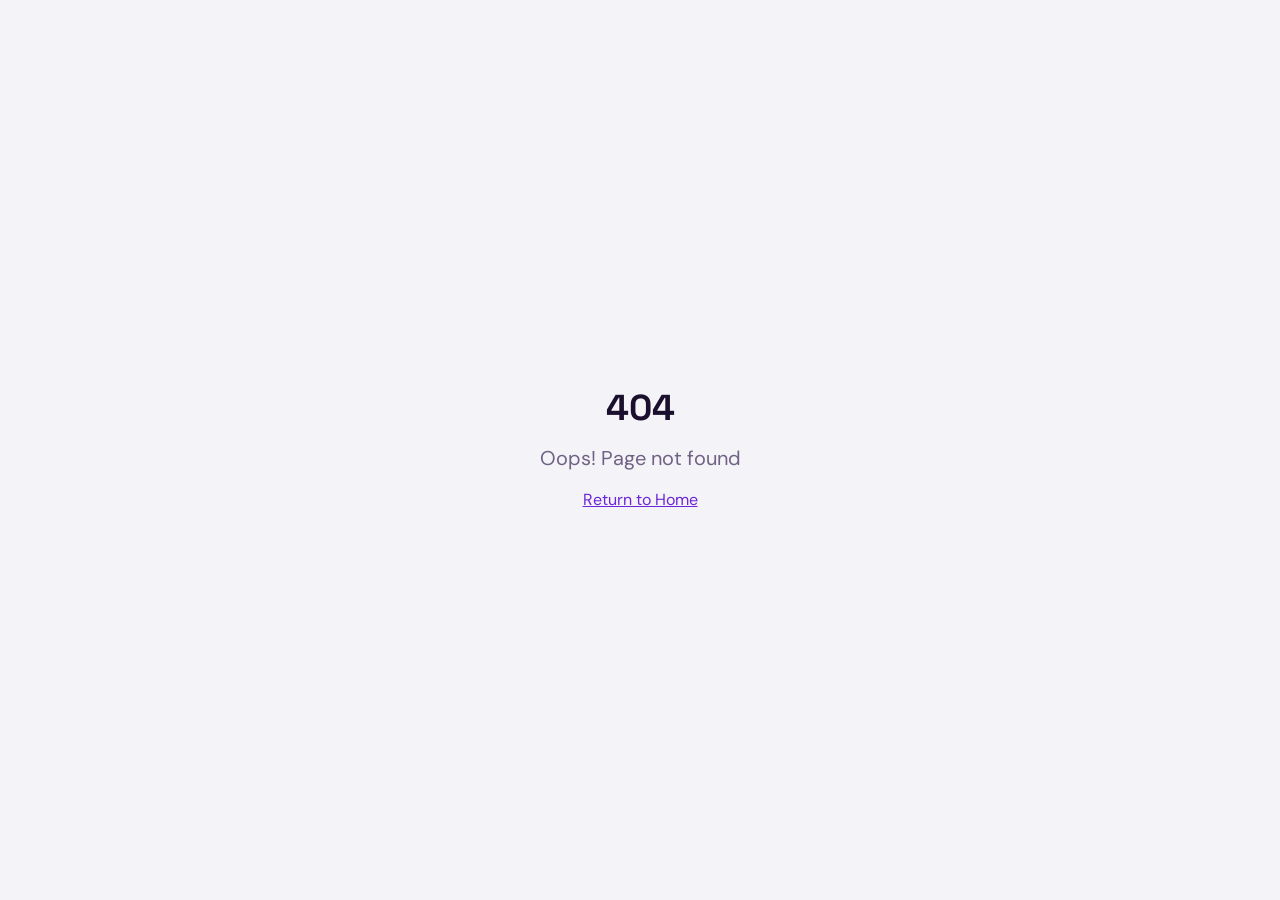
==== index.html @ be4b25a1 "Update index.html" ====
<!doctype html>
<html lang="en">
  <head>
    <meta charset="UTF-8" />
    <meta name="viewport" content="width=device-width, initial-scale=1.0" />
    <!-- TODO: Set the document title to the name of your application -->
    <title>CampusSell — Campus Marketplace for Students</title>
    <meta name="description" content="Buy, sell, rent, and offer services within your campus community. The trusted marketplace for university students." />
    <meta name="author" content="CampusSell" />

    <meta property="og:title" content="CampusSell — Campus Marketplace for Students" />
    <meta property="og:description" content="Buy, sell, rent, and offer services within your campus community." />
    <meta property="og:type" content="website" />
    <meta property="og:image" content="https://lovable.dev/opengraph-image-p98pqg.png" />

    <meta name="twitter:card" content="summary_large_image" />
    <meta name="twitter:site" content="@Lovable" />
    <meta name="twitter:image" content="https://lovable.dev/opengraph-image-p98pqg.png" />
    <script type="module" crossorigin src="/assets/index-CjigjXp4.js"></script>
    <link rel="stylesheet" crossorigin href="/assets/index-DNsF0HAg.css">
  </head>

  <body>
    <div id="root"></div>
  </body>
</html>
---- assets/index-DNsF0HAg.css ----
@import"https://fonts.googleapis.com/css2?family=Space+Grotesk:wght@400;500;600;700&family=DM+Sans:ital,wght@0,400;0,500;0,600;0,700;1,400&display=swap";*,:before,:after{--tw-border-spacing-x: 0;--tw-border-spacing-y: 0;--tw-translate-x: 0;--tw-translate-y: 0;--tw-rotate: 0;--tw-skew-x: 0;--tw-skew-y: 0;--tw-scale-x: 1;--tw-scale-y: 1;--tw-pan-x: ;--tw-pan-y: ;--tw-pinch-zoom: ;--tw-scroll-snap-strictness: proximity;--tw-gradient-from-position: ;--tw-gradient-via-position: ;--tw-gradient-to-position: ;--tw-ordinal: ;--tw-slashed-zero: ;--tw-numeric-figure: ;--tw-numeric-spacing: ;--tw-numeric-fraction: ;--tw-ring-inset: ;--tw-ring-offset-width: 0px;--tw-ring-offset-color: #fff;--tw-ring-color: rgb(59 130 246 / .5);--tw-ring-offset-shadow: 0 0 #0000;--tw-ring-shadow: 0 0 #0000;--tw-shadow: 0 0 #0000;--tw-shadow-colored: 0 0 #0000;--tw-blur: ;--tw-brightness: ;--tw-contrast: ;--tw-grayscale: ;--tw-hue-rotate: ;--tw-invert: ;--tw-saturate: ;--tw-sepia: ;--tw-drop-shadow: ;--tw-backdrop-blur: ;--tw-backdrop-brightness: ;--tw-backdrop-contrast: ;--tw-backdrop-grayscale: ;--tw-backdrop-hue-rotate: ;--tw-backdrop-invert: ;--tw-backdrop-opacity: ;--tw-backdrop-saturate: ;--tw-backdrop-sepia: ;--tw-contain-size: ;--tw-contain-layout: ;--tw-contain-paint: ;--tw-contain-style: }::backdrop{--tw-border-spacing-x: 0;--tw-border-spacing-y: 0;--tw-translate-x: 0;--tw-translate-y: 0;--tw-rotate: 0;--tw-skew-x: 0;--tw-skew-y: 0;--tw-scale-x: 1;--tw-scale-y: 1;--tw-pan-x: ;--tw-pan-y: ;--tw-pinch-zoom: ;--tw-scroll-snap-strictness: proximity;--tw-gradient-from-position: ;--tw-gradient-via-position: ;--tw-gradient-to-position: ;--tw-ordinal: ;--tw-slashed-zero: ;--tw-numeric-figure: ;--tw-numeric-spacing: ;--tw-numeric-fraction: ;--tw-ring-inset: ;--tw-ring-offset-width: 0px;--tw-ring-offset-color: #fff;--tw-ring-color: rgb(59 130 246 / .5);--tw-ring-offset-shadow: 0 0 #0000;--tw-ring-shadow: 0 0 #0000;--tw-shadow: 0 0 #0000;--tw-shadow-colored: 0 0 #0000;--tw-blur: ;--tw-brightness: ;--tw-contrast: ;--tw-grayscale: ;--tw-hue-rotate: ;--tw-invert: ;--tw-saturate: ;--tw-sepia: ;--tw-drop-shadow: ;--tw-backdrop-blur: ;--tw-backdrop-brightness: ;--tw-backdrop-contrast: ;--tw-backdrop-grayscale: ;--tw-backdrop-hue-rotate: ;--tw-backdrop-invert: ;--tw-backdrop-opacity: ;--tw-backdrop-saturate: ;--tw-backdrop-sepia: ;--tw-contain-size: ;--tw-contain-layout: ;--tw-contain-paint: ;--tw-contain-style: }*,:before,:after{box-sizing:border-box;border-width:0;border-style:solid;border-color:#e5e7eb}:before,:after{--tw-content: ""}html,:host{line-height:1.5;-webkit-text-size-adjust:100%;-moz-tab-size:4;-o-tab-size:4;tab-size:4;font-family:ui-sans-serif,system-ui,sans-serif,"Apple Color Emoji","Segoe UI Emoji",Segoe UI Symbol,"Noto Color Emoji";font-feature-settings:normal;font-variation-settings:normal;-webkit-tap-highlight-color:transparent}body{margin:0;line-height:inherit}hr{height:0;color:inherit;border-top-width:1px}abbr:where([title]){-webkit-text-decoration:underline dotted;text-decoration:underline dotted}h1,h2,h3,h4,h5,h6{font-size:inherit;font-weight:inherit}a{color:inherit;text-decoration:inherit}b,strong{font-weight:bolder}code,kbd,samp,pre{font-family:ui-monospace,SFMono-Regular,Menlo,Monaco,Consolas,Liberation Mono,Courier New,monospace;font-feature-settings:normal;font-variation-settings:normal;font-size:1em}small{font-size:80%}sub,sup{font-size:75%;line-height:0;position:relative;vertical-align:baseline}sub{bottom:-.25em}sup{top:-.5em}table{text-indent:0;border-color:inherit;border-collapse:collapse}button,input,optgroup,select,textarea{font-family:inherit;font-feature-settings:inherit;font-variation-settings:inherit;font-size:100%;font-weight:inherit;line-height:inherit;letter-spacing:inherit;color:inherit;margin:0;padding:0}button,select{text-transform:none}button,input:where([type=button]),input:where([type=reset]),input:where([type=submit]){-webkit-appearance:button;background-color:transparent;background-image:none}:-moz-focusring{outline:auto}:-moz-ui-invalid{box-shadow:none}progress{vertical-align:baseline}::-webkit-inner-spin-button,::-webkit-outer-spin-button{height:auto}[type=search]{-webkit-appearance:textfield;outline-offset:-2px}::-webkit-search-decoration{-webkit-appearance:none}::-webkit-file-upload-button{-webkit-appearance:button;font:inherit}summary{display:list-item}blockquote,dl,dd,h1,h2,h3,h4,h5,h6,hr,figure,p,pre{margin:0}fieldset{margin:0;padding:0}legend{padding:0}ol,ul,menu{list-style:none;margin:0;padding:0}dialog{padding:0}textarea{resize:vertical}input::-moz-placeholder,textarea::-moz-placeholder{opacity:1;color:#9ca3af}input::placeholder,textarea::placeholder{opacity:1;color:#9ca3af}button,[role=button]{cursor:pointer}:disabled{cursor:default}img,svg,video,canvas,audio,iframe,embed,object{display:block;vertical-align:middle}img,video{max-width:100%;height:auto}[hidden]:where(:not([hidden=until-found])){display:none}:root{--background: 0 0% 100%;--foreground: 263 50% 12%;--card: 270 30% 98%;--card-foreground: 263 50% 12%;--popover: 0 0% 100%;--popover-foreground: 263 50% 12%;--primary: 263 70% 50%;--primary-foreground: 0 0% 100%;--secondary: 263 40% 95%;--secondary-foreground: 263 70% 30%;--muted: 263 20% 96%;--muted-foreground: 263 15% 45%;--accent: 263 60% 92%;--accent-foreground: 263 70% 30%;--destructive: 0 84.2% 60.2%;--destructive-foreground: 0 0% 100%;--border: 263 20% 90%;--input: 263 20% 90%;--ring: 263 70% 50%;--radius: .75rem;--purple-glow: 263 80% 60%;--purple-deep: 263 80% 35%;--purple-light: 263 60% 97%;--sidebar-background: 0 0% 98%;--sidebar-foreground: 240 5.3% 26.1%;--sidebar-primary: 263 70% 50%;--sidebar-primary-foreground: 0 0% 98%;--sidebar-accent: 263 40% 95%;--sidebar-accent-foreground: 263 70% 30%;--sidebar-border: 263 20% 90%;--sidebar-ring: 263 70% 50%}.dark{--background: 263 50% 6%;--foreground: 0 0% 95%;--card: 263 40% 10%;--card-foreground: 0 0% 95%;--popover: 263 40% 10%;--popover-foreground: 0 0% 95%;--primary: 263 70% 60%;--primary-foreground: 0 0% 100%;--secondary: 263 30% 15%;--secondary-foreground: 263 30% 80%;--muted: 263 20% 15%;--muted-foreground: 263 15% 60%;--accent: 263 30% 20%;--accent-foreground: 263 30% 80%;--destructive: 0 62.8% 30.6%;--destructive-foreground: 0 0% 95%;--border: 263 20% 18%;--input: 263 20% 18%;--ring: 263 70% 60%;--sidebar-background: 263 50% 8%;--sidebar-foreground: 0 0% 90%;--sidebar-primary: 263 70% 60%;--sidebar-primary-foreground: 0 0% 100%;--sidebar-accent: 263 30% 15%;--sidebar-accent-foreground: 263 30% 80%;--sidebar-border: 263 20% 18%;--sidebar-ring: 263 70% 60%}*{border-color:hsl(var(--border))}body{background-color:hsl(var(--background));font-family:DM Sans,system-ui,sans-serif;color:hsl(var(--foreground));-webkit-font-smoothing:antialiased;-moz-osx-font-smoothing:grayscale}h1,h2,h3,h4,h5,h6{font-family:Space Grotesk,system-ui,sans-serif}.container{width:100%;margin-right:auto;margin-left:auto;padding-right:2rem;padding-left:2rem}@media (min-width: 1400px){.container{max-width:1400px}}.sr-only{position:absolute;width:1px;height:1px;padding:0;margin:-1px;overflow:hidden;clip:rect(0,0,0,0);white-space:nowrap;border-width:0}.pointer-events-none{pointer-events:none}.pointer-events-auto{pointer-events:auto}.visible{visibility:visible}.invisible{visibility:hidden}.fixed{position:fixed}.absolute{position:absolute}.relative{position:relative}.inset-0{top:0;right:0;bottom:0;left:0}.inset-x-0{left:0;right:0}.inset-y-0{top:0;bottom:0}.-bottom-12{bottom:-3rem}.-left-12{left:-3rem}.-right-12{right:-3rem}.-top-12{top:-3rem}.bottom-0{bottom:0}.left-0{left:0}.left-1{left:.25rem}.left-1\/2{left:50%}.left-2{left:.5rem}.left-\[50\%\]{left:50%}.right-0{right:0}.right-1{right:.25rem}.right-2{right:.5rem}.right-3{right:.75rem}.right-4{right:1rem}.top-0{top:0}.top-1\.5{top:.375rem}.top-1\/2{top:50%}.top-2{top:.5rem}.top-3\.5{top:.875rem}.top-4{top:1rem}.top-\[1px\]{top:1px}.top-\[50\%\]{top:50%}.top-\[60\%\]{top:60%}.top-full{top:100%}.z-10{z-index:10}.z-20{z-index:20}.z-50{z-index:50}.z-\[100\]{z-index:100}.z-\[1\]{z-index:1}.col-span-2{grid-column:span 2 / span 2}.-mx-1{margin-left:-.25rem;margin-right:-.25rem}.mx-2{margin-left:.5rem;margin-right:.5rem}.mx-3\.5{margin-left:.875rem;margin-right:.875rem}.mx-auto{margin-left:auto;margin-right:auto}.my-0\.5{margin-top:.125rem;margin-bottom:.125rem}.my-1{margin-top:.25rem;margin-bottom:.25rem}.-ml-4{margin-left:-1rem}.-mt-4{margin-top:-1rem}.mb-1{margin-bottom:.25rem}.mb-12{margin-bottom:3rem}.mb-14{margin-bottom:3.5rem}.mb-2{margin-bottom:.5rem}.mb-4{margin-bottom:1rem}.mb-5{margin-bottom:1.25rem}.mb-6{margin-bottom:1.5rem}.mb-8{margin-bottom:2rem}.ml-1{margin-left:.25rem}.ml-2{margin-left:.5rem}.ml-auto{margin-left:auto}.mr-2{margin-right:.5rem}.mt-1\.5{margin-top:.375rem}.mt-10{margin-top:2.5rem}.mt-2{margin-top:.5rem}.mt-24{margin-top:6rem}.mt-4{margin-top:1rem}.mt-auto{margin-top:auto}.block{display:block}.flex{display:flex}.inline-flex{display:inline-flex}.table{display:table}.grid{display:grid}.hidden{display:none}.aspect-square{aspect-ratio:1 / 1}.aspect-video{aspect-ratio:16 / 9}.size-4{width:1rem;height:1rem}.h-1\.5{height:.375rem}.h-10{height:2.5rem}.h-11{height:2.75rem}.h-12{height:3rem}.h-14{height:3.5rem}.h-16{height:4rem}.h-2{height:.5rem}.h-2\.5{height:.625rem}.h-3{height:.75rem}.h-3\.5{height:.875rem}.h-4{height:1rem}.h-5{height:1.25rem}.h-6{height:1.5rem}.h-7{height:1.75rem}.h-8{height:2rem}.h-9{height:2.25rem}.h-\[1px\]{height:1px}.h-\[var\(--radix-navigation-menu-viewport-height\)\]{height:var(--radix-navigation-menu-viewport-height)}.h-\[var\(--radix-select-trigger-height\)\]{height:var(--radix-select-trigger-height)}.h-auto{height:auto}.h-full{height:100%}.h-px{height:1px}.h-svh{height:100svh}.max-h-96{max-height:24rem}.max-h-\[300px\]{max-height:300px}.max-h-screen{max-height:100vh}.min-h-0{min-height:0px}.min-h-\[80px\]{min-height:80px}.min-h-screen{min-height:100vh}.min-h-svh{min-height:100svh}.w-0{width:0px}.w-1{width:.25rem}.w-10{width:2.5rem}.w-11{width:2.75rem}.w-12{width:3rem}.w-14{width:3.5rem}.w-2{width:.5rem}.w-2\.5{width:.625rem}.w-3{width:.75rem}.w-3\.5{width:.875rem}.w-3\/4{width:75%}.w-4{width:1rem}.w-5{width:1.25rem}.w-6{width:1.5rem}.w-64{width:16rem}.w-7{width:1.75rem}.w-72{width:18rem}.w-8{width:2rem}.w-9{width:2.25rem}.w-\[--sidebar-width\]{width:var(--sidebar-width)}.w-\[100px\]{width:100px}.w-\[1px\]{width:1px}.w-auto{width:auto}.w-full{width:100%}.w-max{width:-moz-max-content;width:max-content}.w-px{width:1px}.min-w-0{min-width:0px}.min-w-5{min-width:1.25rem}.min-w-\[12rem\]{min-width:12rem}.min-w-\[8rem\]{min-width:8rem}.min-w-\[var\(--radix-select-trigger-width\)\]{min-width:var(--radix-select-trigger-width)}.max-w-2xl{max-width:42rem}.max-w-3xl{max-width:48rem}.max-w-\[--skeleton-width\]{max-width:var(--skeleton-width)}.max-w-lg{max-width:32rem}.max-w-max{max-width:-moz-max-content;max-width:max-content}.max-w-md{max-width:28rem}.max-w-none{max-width:none}.max-w-xl{max-width:36rem}.flex-1{flex:1 1 0%}.shrink-0{flex-shrink:0}.grow{flex-grow:1}.grow-0{flex-grow:0}.basis-full{flex-basis:100%}.caption-bottom{caption-side:bottom}.border-collapse{border-collapse:collapse}.-translate-x-1\/2{--tw-translate-x: -50%;transform:translate(var(--tw-translate-x),var(--tw-translate-y)) rotate(var(--tw-rotate)) skew(var(--tw-skew-x)) skewY(var(--tw-skew-y)) scaleX(var(--tw-scale-x)) scaleY(var(--tw-scale-y))}.-translate-x-px{--tw-translate-x: -1px;transform:translate(var(--tw-translate-x),var(--tw-translate-y)) rotate(var(--tw-rotate)) skew(var(--tw-skew-x)) skewY(var(--tw-skew-y)) scaleX(var(--tw-scale-x)) scaleY(var(--tw-scale-y))}.-translate-y-1\/2{--tw-translate-y: -50%;transform:translate(var(--tw-translate-x),var(--tw-translate-y)) rotate(var(--tw-rotate)) skew(var(--tw-skew-x)) skewY(var(--tw-skew-y)) scaleX(var(--tw-scale-x)) scaleY(var(--tw-scale-y))}.translate-x-\[-50\%\]{--tw-translate-x: -50%;transform:translate(var(--tw-translate-x),var(--tw-translate-y)) rotate(var(--tw-rotate)) skew(var(--tw-skew-x)) skewY(var(--tw-skew-y)) scaleX(var(--tw-scale-x)) scaleY(var(--tw-scale-y))}.translate-x-px{--tw-translate-x: 1px;transform:translate(var(--tw-translate-x),var(--tw-translate-y)) rotate(var(--tw-rotate)) skew(var(--tw-skew-x)) skewY(var(--tw-skew-y)) scaleX(var(--tw-scale-x)) scaleY(var(--tw-scale-y))}.translate-y-\[-50\%\]{--tw-translate-y: -50%;transform:translate(var(--tw-translate-x),var(--tw-translate-y)) rotate(var(--tw-rotate)) skew(var(--tw-skew-x)) skewY(var(--tw-skew-y)) scaleX(var(--tw-scale-x)) scaleY(var(--tw-scale-y))}.rotate-180{--tw-rotate: 180deg;transform:translate(var(--tw-translate-x),var(--tw-translate-y)) rotate(var(--tw-rotate)) skew(var(--tw-skew-x)) skewY(var(--tw-skew-y)) scaleX(var(--tw-scale-x)) scaleY(var(--tw-scale-y))}.rotate-45{--tw-rotate: 45deg;transform:translate(var(--tw-translate-x),var(--tw-translate-y)) rotate(var(--tw-rotate)) skew(var(--tw-skew-x)) skewY(var(--tw-skew-y)) scaleX(var(--tw-scale-x)) scaleY(var(--tw-scale-y))}.rotate-90{--tw-rotate: 90deg;transform:translate(var(--tw-translate-x),var(--tw-translate-y)) rotate(var(--tw-rotate)) skew(var(--tw-skew-x)) skewY(var(--tw-skew-y)) scaleX(var(--tw-scale-x)) scaleY(var(--tw-scale-y))}.transform{transform:translate(var(--tw-translate-x),var(--tw-translate-y)) rotate(var(--tw-rotate)) skew(var(--tw-skew-x)) skewY(var(--tw-skew-y)) scaleX(var(--tw-scale-x)) scaleY(var(--tw-scale-y))}@keyframes float{0%,to{transform:translateY(0)}50%{transform:translateY(-10px)}}.animate-float{animation:float 3s ease-in-out infinite}@keyframes pulse{50%{opacity:.5}}.animate-pulse{animation:pulse 2s cubic-bezier(.4,0,.6,1) infinite}.cursor-default{cursor:default}.cursor-pointer{cursor:pointer}.touch-none{touch-action:none}.select-none{-webkit-user-select:none;-moz-user-select:none;user-select:none}.list-disc{list-style-type:disc}.list-none{list-style-type:none}.grid-cols-2{grid-template-columns:repeat(2,minmax(0,1fr))}.flex-row{flex-direction:row}.flex-col{flex-direction:column}.flex-col-reverse{flex-direction:column-reverse}.flex-wrap{flex-wrap:wrap}.items-start{align-items:flex-start}.items-end{align-items:flex-end}.items-center{align-items:center}.items-stretch{align-items:stretch}.justify-center{justify-content:center}.justify-between{justify-content:space-between}.gap-1{gap:.25rem}.gap-1\.5{gap:.375rem}.gap-12{gap:3rem}.gap-2{gap:.5rem}.gap-3{gap:.75rem}.gap-4{gap:1rem}.gap-6{gap:1.5rem}.gap-8{gap:2rem}.space-x-1>:not([hidden])~:not([hidden]){--tw-space-x-reverse: 0;margin-right:calc(.25rem * var(--tw-space-x-reverse));margin-left:calc(.25rem * calc(1 - var(--tw-space-x-reverse)))}.space-x-4>:not([hidden])~:not([hidden]){--tw-space-x-reverse: 0;margin-right:calc(1rem * var(--tw-space-x-reverse));margin-left:calc(1rem * calc(1 - var(--tw-space-x-reverse)))}.space-y-1>:not([hidden])~:not([hidden]){--tw-space-y-reverse: 0;margin-top:calc(.25rem * calc(1 - var(--tw-space-y-reverse)));margin-bottom:calc(.25rem * var(--tw-space-y-reverse))}.space-y-1\.5>:not([hidden])~:not([hidden]){--tw-space-y-reverse: 0;margin-top:calc(.375rem * calc(1 - var(--tw-space-y-reverse)));margin-bottom:calc(.375rem * var(--tw-space-y-reverse))}.space-y-2>:not([hidden])~:not([hidden]){--tw-space-y-reverse: 0;margin-top:calc(.5rem * calc(1 - var(--tw-space-y-reverse)));margin-bottom:calc(.5rem * var(--tw-space-y-reverse))}.space-y-2\.5>:not([hidden])~:not([hidden]){--tw-space-y-reverse: 0;margin-top:calc(.625rem * calc(1 - var(--tw-space-y-reverse)));margin-bottom:calc(.625rem * var(--tw-space-y-reverse))}.space-y-3>:not([hidden])~:not([hidden]){--tw-space-y-reverse: 0;margin-top:calc(.75rem * calc(1 - var(--tw-space-y-reverse)));margin-bottom:calc(.75rem * var(--tw-space-y-reverse))}.space-y-4>:not([hidden])~:not([hidden]){--tw-space-y-reverse: 0;margin-top:calc(1rem * calc(1 - var(--tw-space-y-reverse)));margin-bottom:calc(1rem * var(--tw-space-y-reverse))}.space-y-5>:not([hidden])~:not([hidden]){--tw-space-y-reverse: 0;margin-top:calc(1.25rem * calc(1 - var(--tw-space-y-reverse)));margin-bottom:calc(1.25rem * var(--tw-space-y-reverse))}.space-y-6>:not([hidden])~:not([hidden]){--tw-space-y-reverse: 0;margin-top:calc(1.5rem * calc(1 - var(--tw-space-y-reverse)));margin-bottom:calc(1.5rem * var(--tw-space-y-reverse))}.overflow-auto{overflow:auto}.overflow-hidden{overflow:hidden}.overflow-y-auto{overflow-y:auto}.overflow-x-hidden{overflow-x:hidden}.whitespace-nowrap{white-space:nowrap}.break-words{overflow-wrap:break-word}.rounded-2xl{border-radius:1rem}.rounded-3xl{border-radius:1.5rem}.rounded-\[2px\]{border-radius:2px}.rounded-\[inherit\]{border-radius:inherit}.rounded-full{border-radius:9999px}.rounded-lg{border-radius:var(--radius)}.rounded-md{border-radius:calc(var(--radius) - 2px)}.rounded-sm{border-radius:calc(var(--radius) - 4px)}.rounded-xl{border-radius:.75rem}.rounded-t-\[10px\]{border-top-left-radius:10px;border-top-right-radius:10px}.rounded-tl-sm{border-top-left-radius:calc(var(--radius) - 4px)}.border{border-width:1px}.border-2{border-width:2px}.border-\[1\.5px\]{border-width:1.5px}.border-y{border-top-width:1px;border-bottom-width:1px}.border-b{border-bottom-width:1px}.border-l{border-left-width:1px}.border-r{border-right-width:1px}.border-t{border-top-width:1px}.border-dashed{border-style:dashed}.border-\[--color-border\]{border-color:var(--color-border)}.border-border{border-color:hsl(var(--border))}.border-border\/50{border-color:hsl(var(--border) / .5)}.border-destructive{border-color:hsl(var(--destructive))}.border-destructive\/20{border-color:hsl(var(--destructive) / .2)}.border-destructive\/50{border-color:hsl(var(--destructive) / .5)}.border-input{border-color:hsl(var(--input))}.border-primary{border-color:hsl(var(--primary))}.border-primary-foreground\/10{border-color:hsl(var(--primary-foreground) / .1)}.border-sidebar-border{border-color:hsl(var(--sidebar-border))}.border-transparent{border-color:transparent}.border-l-transparent{border-left-color:transparent}.border-t-transparent{border-top-color:transparent}.bg-\[--color-bg\]{background-color:var(--color-bg)}.bg-accent{background-color:hsl(var(--accent))}.bg-background{background-color:hsl(var(--background))}.bg-background\/80{background-color:hsl(var(--background) / .8)}.bg-black\/80{background-color:#000c}.bg-border{background-color:hsl(var(--border))}.bg-card{background-color:hsl(var(--card))}.bg-destructive{background-color:hsl(var(--destructive))}.bg-destructive\/10{background-color:hsl(var(--destructive) / .1)}.bg-destructive\/5{background-color:hsl(var(--destructive) / .05)}.bg-foreground{background-color:hsl(var(--foreground))}.bg-muted{background-color:hsl(var(--muted))}.bg-muted\/50{background-color:hsl(var(--muted) / .5)}.bg-popover{background-color:hsl(var(--popover))}.bg-primary{background-color:hsl(var(--primary))}.bg-primary\/10{background-color:hsl(var(--primary) / .1)}.bg-secondary{background-color:hsl(var(--secondary))}.bg-sidebar{background-color:hsl(var(--sidebar-background))}.bg-sidebar-border{background-color:hsl(var(--sidebar-border))}.bg-transparent{background-color:transparent}.fill-current{fill:currentColor}.p-0{padding:0}.p-1{padding:.25rem}.p-10{padding:2.5rem}.p-2{padding:.5rem}.p-3{padding:.75rem}.p-4{padding:1rem}.p-5{padding:1.25rem}.p-6{padding:1.5rem}.p-8{padding:2rem}.p-\[1px\]{padding:1px}.px-1{padding-left:.25rem;padding-right:.25rem}.px-2{padding-left:.5rem;padding-right:.5rem}.px-2\.5{padding-left:.625rem;padding-right:.625rem}.px-3{padding-left:.75rem;padding-right:.75rem}.px-4{padding-left:1rem;padding-right:1rem}.px-5{padding-left:1.25rem;padding-right:1.25rem}.px-8{padding-left:2rem;padding-right:2rem}.py-0\.5{padding-top:.125rem;padding-bottom:.125rem}.py-1{padding-top:.25rem;padding-bottom:.25rem}.py-1\.5{padding-top:.375rem;padding-bottom:.375rem}.py-12{padding-top:3rem;padding-bottom:3rem}.py-16{padding-top:4rem;padding-bottom:4rem}.py-2{padding-top:.5rem;padding-bottom:.5rem}.py-20{padding-top:5rem;padding-bottom:5rem}.py-3{padding-top:.75rem;padding-bottom:.75rem}.py-4{padding-top:1rem;padding-bottom:1rem}.py-6{padding-top:1.5rem;padding-bottom:1.5rem}.pb-3{padding-bottom:.75rem}.pb-4{padding-bottom:1rem}.pb-5{padding-bottom:1.25rem}.pl-2\.5{padding-left:.625rem}.pl-4{padding-left:1rem}.pl-6{padding-left:1.5rem}.pl-8{padding-left:2rem}.pr-2{padding-right:.5rem}.pr-2\.5{padding-right:.625rem}.pr-4{padding-right:1rem}.pr-8{padding-right:2rem}.pt-0{padding-top:0}.pt-1{padding-top:.25rem}.pt-16{padding-top:4rem}.pt-3{padding-top:.75rem}.pt-4{padding-top:1rem}.pt-6{padding-top:1.5rem}.text-left{text-align:left}.text-center{text-align:center}.align-middle{vertical-align:middle}.font-heading{font-family:Space Grotesk,system-ui,sans-serif}.font-mono{font-family:ui-monospace,SFMono-Regular,Menlo,Monaco,Consolas,Liberation Mono,Courier New,monospace}.text-2xl{font-size:1.5rem;line-height:2rem}.text-3xl{font-size:1.875rem;line-height:2.25rem}.text-4xl{font-size:2.25rem;line-height:2.5rem}.text-\[0\.8rem\]{font-size:.8rem}.text-base{font-size:1rem;line-height:1.5rem}.text-lg{font-size:1.125rem;line-height:1.75rem}.text-sm{font-size:.875rem;line-height:1.25rem}.text-xl{font-size:1.25rem;line-height:1.75rem}.text-xs{font-size:.75rem;line-height:1rem}.font-bold{font-weight:700}.font-medium{font-weight:500}.font-normal{font-weight:400}.font-semibold{font-weight:600}.uppercase{text-transform:uppercase}.tabular-nums{--tw-numeric-spacing: tabular-nums;font-variant-numeric:var(--tw-ordinal) var(--tw-slashed-zero) var(--tw-numeric-figure) var(--tw-numeric-spacing) var(--tw-numeric-fraction)}.leading-none{line-height:1}.leading-relaxed{line-height:1.625}.leading-tight{line-height:1.25}.tracking-tight{letter-spacing:-.025em}.tracking-wider{letter-spacing:.05em}.tracking-widest{letter-spacing:.1em}.text-accent-foreground{color:hsl(var(--accent-foreground))}.text-card-foreground{color:hsl(var(--card-foreground))}.text-current{color:currentColor}.text-destructive{color:hsl(var(--destructive))}.text-destructive-foreground{color:hsl(var(--destructive-foreground))}.text-foreground{color:hsl(var(--foreground))}.text-foreground\/50{color:hsl(var(--foreground) / .5)}.text-muted-foreground{color:hsl(var(--muted-foreground))}.text-popover-foreground{color:hsl(var(--popover-foreground))}.text-primary{color:hsl(var(--primary))}.text-primary-foreground{color:hsl(var(--primary-foreground))}.text-primary-foreground\/80{color:hsl(var(--primary-foreground) / .8)}.text-secondary-foreground{color:hsl(var(--secondary-foreground))}.text-sidebar-foreground{color:hsl(var(--sidebar-foreground))}.text-sidebar-foreground\/70{color:hsl(var(--sidebar-foreground) / .7)}.underline{text-decoration-line:underline}.underline-offset-4{text-underline-offset:4px}.opacity-0{opacity:0}.opacity-50{opacity:.5}.opacity-60{opacity:.6}.opacity-70{opacity:.7}.opacity-90{opacity:.9}.shadow-\[0_0_0_1px_hsl\(var\(--sidebar-border\)\)\]{--tw-shadow: 0 0 0 1px hsl(var(--sidebar-border));--tw-shadow-colored: 0 0 0 1px var(--tw-shadow-color);box-shadow:var(--tw-ring-offset-shadow, 0 0 #0000),var(--tw-ring-shadow, 0 0 #0000),var(--tw-shadow)}.shadow-lg{--tw-shadow: 0 10px 15px -3px rgb(0 0 0 / .1), 0 4px 6px -4px rgb(0 0 0 / .1);--tw-shadow-colored: 0 10px 15px -3px var(--tw-shadow-color), 0 4px 6px -4px var(--tw-shadow-color);box-shadow:var(--tw-ring-offset-shadow, 0 0 #0000),var(--tw-ring-shadow, 0 0 #0000),var(--tw-shadow)}.shadow-md{--tw-shadow: 0 4px 6px -1px rgb(0 0 0 / .1), 0 2px 4px -2px rgb(0 0 0 / .1);--tw-shadow-colored: 0 4px 6px -1px var(--tw-shadow-color), 0 2px 4px -2px var(--tw-shadow-color);box-shadow:var(--tw-ring-offset-shadow, 0 0 #0000),var(--tw-ring-shadow, 0 0 #0000),var(--tw-shadow)}.shadow-none{--tw-shadow: 0 0 #0000;--tw-shadow-colored: 0 0 #0000;box-shadow:var(--tw-ring-offset-shadow, 0 0 #0000),var(--tw-ring-shadow, 0 0 #0000),var(--tw-shadow)}.shadow-sm{--tw-shadow: 0 1px 2px 0 rgb(0 0 0 / .05);--tw-shadow-colored: 0 1px 2px 0 var(--tw-shadow-color);box-shadow:var(--tw-ring-offset-shadow, 0 0 #0000),var(--tw-ring-shadow, 0 0 #0000),var(--tw-shadow)}.shadow-xl{--tw-shadow: 0 20px 25px -5px rgb(0 0 0 / .1), 0 8px 10px -6px rgb(0 0 0 / .1);--tw-shadow-colored: 0 20px 25px -5px var(--tw-shadow-color), 0 8px 10px -6px var(--tw-shadow-color);box-shadow:var(--tw-ring-offset-shadow, 0 0 #0000),var(--tw-ring-shadow, 0 0 #0000),var(--tw-shadow)}.outline-none{outline:2px solid transparent;outline-offset:2px}.outline{outline-style:solid}.ring-0{--tw-ring-offset-shadow: var(--tw-ring-inset) 0 0 0 var(--tw-ring-offset-width) var(--tw-ring-offset-color);--tw-ring-shadow: var(--tw-ring-inset) 0 0 0 calc(0px + var(--tw-ring-offset-width)) var(--tw-ring-color);box-shadow:var(--tw-ring-offset-shadow),var(--tw-ring-shadow),var(--tw-shadow, 0 0 #0000)}.ring-2{--tw-ring-offset-shadow: var(--tw-ring-inset) 0 0 0 var(--tw-ring-offset-width) var(--tw-ring-offset-color);--tw-ring-shadow: var(--tw-ring-inset) 0 0 0 calc(2px + var(--tw-ring-offset-width)) var(--tw-ring-color);box-shadow:var(--tw-ring-offset-shadow),var(--tw-ring-shadow),var(--tw-shadow, 0 0 #0000)}.ring-ring{--tw-ring-color: hsl(var(--ring))}.ring-sidebar-ring{--tw-ring-color: hsl(var(--sidebar-ring))}.ring-offset-background{--tw-ring-offset-color: hsl(var(--background))}.drop-shadow-2xl{--tw-drop-shadow: drop-shadow(0 25px 25px rgb(0 0 0 / .15));filter:var(--tw-blur) var(--tw-brightness) var(--tw-contrast) var(--tw-grayscale) var(--tw-hue-rotate) var(--tw-invert) var(--tw-saturate) var(--tw-sepia) var(--tw-drop-shadow)}.filter{filter:var(--tw-blur) var(--tw-brightness) var(--tw-contrast) var(--tw-grayscale) var(--tw-hue-rotate) var(--tw-invert) var(--tw-saturate) var(--tw-sepia) var(--tw-drop-shadow)}.backdrop-blur-lg{--tw-backdrop-blur: blur(16px);-webkit-backdrop-filter:var(--tw-backdrop-blur) var(--tw-backdrop-brightness) var(--tw-backdrop-contrast) var(--tw-backdrop-grayscale) var(--tw-backdrop-hue-rotate) var(--tw-backdrop-invert) var(--tw-backdrop-opacity) var(--tw-backdrop-saturate) var(--tw-backdrop-sepia);backdrop-filter:var(--tw-backdrop-blur) var(--tw-backdrop-brightness) var(--tw-backdrop-contrast) var(--tw-backdrop-grayscale) var(--tw-backdrop-hue-rotate) var(--tw-backdrop-invert) var(--tw-backdrop-opacity) var(--tw-backdrop-saturate) var(--tw-backdrop-sepia)}.transition{transition-property:color,background-color,border-color,text-decoration-color,fill,stroke,opacity,box-shadow,transform,filter,-webkit-backdrop-filter;transition-property:color,background-color,border-color,text-decoration-color,fill,stroke,opacity,box-shadow,transform,filter,backdrop-filter;transition-property:color,background-color,border-color,text-decoration-color,fill,stroke,opacity,box-shadow,transform,filter,backdrop-filter,-webkit-backdrop-filter;transition-timing-function:cubic-bezier(.4,0,.2,1);transition-duration:.15s}.transition-\[left\,right\,width\]{transition-property:left,right,width;transition-timing-function:cubic-bezier(.4,0,.2,1);transition-duration:.15s}.transition-\[margin\,opa\]{transition-property:margin,opa;transition-timing-function:cubic-bezier(.4,0,.2,1);transition-duration:.15s}.transition-\[width\,height\,padding\]{transition-property:width,height,padding;transition-timing-function:cubic-bezier(.4,0,.2,1);transition-duration:.15s}.transition-\[width\]{transition-property:width;transition-timing-function:cubic-bezier(.4,0,.2,1);transition-duration:.15s}.transition-all{transition-property:all;transition-timing-function:cubic-bezier(.4,0,.2,1);transition-duration:.15s}.transition-colors{transition-property:color,background-color,border-color,text-decoration-color,fill,stroke;transition-timing-function:cubic-bezier(.4,0,.2,1);transition-duration:.15s}.transition-opacity{transition-property:opacity;transition-timing-function:cubic-bezier(.4,0,.2,1);transition-duration:.15s}.transition-shadow{transition-property:box-shadow;transition-timing-function:cubic-bezier(.4,0,.2,1);transition-duration:.15s}.transition-transform{transition-property:transform;transition-timing-function:cubic-bezier(.4,0,.2,1);transition-duration:.15s}.duration-1000{transition-duration:1s}.duration-200{transition-duration:.2s}.ease-in-out{transition-timing-function:cubic-bezier(.4,0,.2,1)}.ease-linear{transition-timing-function:linear}@keyframes enter{0%{opacity:var(--tw-enter-opacity, 1);transform:translate3d(var(--tw-enter-translate-x, 0),var(--tw-enter-translate-y, 0),0) scale3d(var(--tw-enter-scale, 1),var(--tw-enter-scale, 1),var(--tw-enter-scale, 1)) rotate(var(--tw-enter-rotate, 0))}}@keyframes exit{to{opacity:var(--tw-exit-opacity, 1);transform:translate3d(var(--tw-exit-translate-x, 0),var(--tw-exit-translate-y, 0),0) scale3d(var(--tw-exit-scale, 1),var(--tw-exit-scale, 1),var(--tw-exit-scale, 1)) rotate(var(--tw-exit-rotate, 0))}}.animate-in{animation-name:enter;animation-duration:.15s;--tw-enter-opacity: initial;--tw-enter-scale: initial;--tw-enter-rotate: initial;--tw-enter-translate-x: initial;--tw-enter-translate-y: initial}.fade-in-0{--tw-enter-opacity: 0}.fade-in-80{--tw-enter-opacity: .8}.zoom-in-95{--tw-enter-scale: .95}.duration-1000{animation-duration:1s}.duration-200{animation-duration:.2s}.ease-in-out{animation-timing-function:cubic-bezier(.4,0,.2,1)}.ease-linear{animation-timing-function:linear}.gradient-hero{background:linear-gradient(135deg,#4912a1,#6b26d9,#8647eb)}.gradient-card{background:linear-gradient(180deg,#f6f3fc,#fff)}.text-gradient{background:linear-gradient(135deg,#4912a1,#8647eb);-webkit-background-clip:text;-webkit-text-fill-color:transparent;background-clip:text}.file\:border-0::file-selector-button{border-width:0px}.file\:bg-transparent::file-selector-button{background-color:transparent}.file\:text-sm::file-selector-button{font-size:.875rem;line-height:1.25rem}.file\:font-medium::file-selector-button{font-weight:500}.file\:text-foreground::file-selector-button{color:hsl(var(--foreground))}.placeholder\:text-muted-foreground::-moz-placeholder{color:hsl(var(--muted-foreground))}.placeholder\:text-muted-foreground::placeholder{color:hsl(var(--muted-foreground))}.after\:absolute:after{content:var(--tw-content);position:absolute}.after\:-inset-2:after{content:var(--tw-content);top:-.5rem;right:-.5rem;bottom:-.5rem;left:-.5rem}.after\:inset-y-0:after{content:var(--tw-content);top:0;bottom:0}.after\:left-1\/2:after{content:var(--tw-content);left:50%}.after\:w-1:after{content:var(--tw-content);width:.25rem}.after\:w-\[2px\]:after{content:var(--tw-content);width:2px}.after\:-translate-x-1\/2:after{content:var(--tw-content);--tw-translate-x: -50%;transform:translate(var(--tw-translate-x),var(--tw-translate-y)) rotate(var(--tw-rotate)) skew(var(--tw-skew-x)) skewY(var(--tw-skew-y)) scaleX(var(--tw-scale-x)) scaleY(var(--tw-scale-y))}.first\:rounded-l-md:first-child{border-top-left-radius:calc(var(--radius) - 2px);border-bottom-left-radius:calc(var(--radius) - 2px)}.first\:border-l:first-child{border-left-width:1px}.last\:rounded-r-md:last-child{border-top-right-radius:calc(var(--radius) - 2px);border-bottom-right-radius:calc(var(--radius) - 2px)}.focus-within\:relative:focus-within{position:relative}.focus-within\:z-20:focus-within{z-index:20}.hover\:bg-accent:hover{background-color:hsl(var(--accent))}.hover\:bg-destructive\/80:hover{background-color:hsl(var(--destructive) / .8)}.hover\:bg-destructive\/90:hover{background-color:hsl(var(--destructive) / .9)}.hover\:bg-muted:hover{background-color:hsl(var(--muted))}.hover\:bg-muted\/50:hover{background-color:hsl(var(--muted) / .5)}.hover\:bg-primary:hover{background-color:hsl(var(--primary))}.hover\:bg-primary\/80:hover{background-color:hsl(var(--primary) / .8)}.hover\:bg-primary\/90:hover{background-color:hsl(var(--primary) / .9)}.hover\:bg-secondary:hover{background-color:hsl(var(--secondary))}.hover\:bg-secondary\/80:hover{background-color:hsl(var(--secondary) / .8)}.hover\:bg-sidebar-accent:hover{background-color:hsl(var(--sidebar-accent))}.hover\:text-accent-foreground:hover{color:hsl(var(--accent-foreground))}.hover\:text-foreground:hover{color:hsl(var(--foreground))}.hover\:text-muted-foreground:hover{color:hsl(var(--muted-foreground))}.hover\:text-primary-foreground:hover{color:hsl(var(--primary-foreground))}.hover\:text-primary\/90:hover{color:hsl(var(--primary) / .9)}.hover\:text-sidebar-accent-foreground:hover{color:hsl(var(--sidebar-accent-foreground))}.hover\:underline:hover{text-decoration-line:underline}.hover\:opacity-100:hover{opacity:1}.hover\:shadow-\[0_0_0_1px_hsl\(var\(--sidebar-accent\)\)\]:hover{--tw-shadow: 0 0 0 1px hsl(var(--sidebar-accent));--tw-shadow-colored: 0 0 0 1px var(--tw-shadow-color);box-shadow:var(--tw-ring-offset-shadow, 0 0 #0000),var(--tw-ring-shadow, 0 0 #0000),var(--tw-shadow)}.hover\:shadow-xl:hover{--tw-shadow: 0 20px 25px -5px rgb(0 0 0 / .1), 0 8px 10px -6px rgb(0 0 0 / .1);--tw-shadow-colored: 0 20px 25px -5px var(--tw-shadow-color), 0 8px 10px -6px var(--tw-shadow-color);box-shadow:var(--tw-ring-offset-shadow, 0 0 #0000),var(--tw-ring-shadow, 0 0 #0000),var(--tw-shadow)}.hover\:after\:bg-sidebar-border:hover:after{content:var(--tw-content);background-color:hsl(var(--sidebar-border))}.focus\:bg-accent:focus{background-color:hsl(var(--accent))}.focus\:bg-primary:focus{background-color:hsl(var(--primary))}.focus\:text-accent-foreground:focus{color:hsl(var(--accent-foreground))}.focus\:text-primary-foreground:focus{color:hsl(var(--primary-foreground))}.focus\:opacity-100:focus{opacity:1}.focus\:outline-none:focus{outline:2px solid transparent;outline-offset:2px}.focus\:ring-2:focus{--tw-ring-offset-shadow: var(--tw-ring-inset) 0 0 0 var(--tw-ring-offset-width) var(--tw-ring-offset-color);--tw-ring-shadow: var(--tw-ring-inset) 0 0 0 calc(2px + var(--tw-ring-offset-width)) var(--tw-ring-color);box-shadow:var(--tw-ring-offset-shadow),var(--tw-ring-shadow),var(--tw-shadow, 0 0 #0000)}.focus\:ring-ring:focus{--tw-ring-color: hsl(var(--ring))}.focus\:ring-offset-2:focus{--tw-ring-offset-width: 2px}.focus-visible\:outline-none:focus-visible{outline:2px solid transparent;outline-offset:2px}.focus-visible\:ring-1:focus-visible{--tw-ring-offset-shadow: var(--tw-ring-inset) 0 0 0 var(--tw-ring-offset-width) var(--tw-ring-offset-color);--tw-ring-shadow: var(--tw-ring-inset) 0 0 0 calc(1px + var(--tw-ring-offset-width)) var(--tw-ring-color);box-shadow:var(--tw-ring-offset-shadow),var(--tw-ring-shadow),var(--tw-shadow, 0 0 #0000)}.focus-visible\:ring-2:focus-visible{--tw-ring-offset-shadow: var(--tw-ring-inset) 0 0 0 var(--tw-ring-offset-width) var(--tw-ring-offset-color);--tw-ring-shadow: var(--tw-ring-inset) 0 0 0 calc(2px + var(--tw-ring-offset-width)) var(--tw-ring-color);box-shadow:var(--tw-ring-offset-shadow),var(--tw-ring-shadow),var(--tw-shadow, 0 0 #0000)}.focus-visible\:ring-ring:focus-visible{--tw-ring-color: hsl(var(--ring))}.focus-visible\:ring-sidebar-ring:focus-visible{--tw-ring-color: hsl(var(--sidebar-ring))}.focus-visible\:ring-offset-1:focus-visible{--tw-ring-offset-width: 1px}.focus-visible\:ring-offset-2:focus-visible{--tw-ring-offset-width: 2px}.focus-visible\:ring-offset-background:focus-visible{--tw-ring-offset-color: hsl(var(--background))}.active\:bg-sidebar-accent:active{background-color:hsl(var(--sidebar-accent))}.active\:text-sidebar-accent-foreground:active{color:hsl(var(--sidebar-accent-foreground))}.disabled\:pointer-events-none:disabled{pointer-events:none}.disabled\:cursor-not-allowed:disabled{cursor:not-allowed}.disabled\:opacity-50:disabled{opacity:.5}.group\/menu-item:focus-within .group-focus-within\/menu-item\:opacity-100{opacity:1}.group\/menu-item:hover .group-hover\/menu-item\:opacity-100,.group:hover .group-hover\:opacity-100{opacity:1}.group.destructive .group-\[\.destructive\]\:border-muted\/40{border-color:hsl(var(--muted) / .4)}.group.toaster .group-\[\.toaster\]\:border-border{border-color:hsl(var(--border))}.group.toast .group-\[\.toast\]\:bg-muted{background-color:hsl(var(--muted))}.group.toast .group-\[\.toast\]\:bg-primary{background-color:hsl(var(--primary))}.group.toaster .group-\[\.toaster\]\:bg-background{background-color:hsl(var(--background))}.group.destructive .group-\[\.destructive\]\:text-red-300{--tw-text-opacity: 1;color:rgb(252 165 165 / var(--tw-text-opacity, 1))}.group.toast .group-\[\.toast\]\:text-muted-foreground{color:hsl(var(--muted-foreground))}.group.toast .group-\[\.toast\]\:text-primary-foreground{color:hsl(var(--primary-foreground))}.group.toaster .group-\[\.toaster\]\:text-foreground{color:hsl(var(--foreground))}.group.toaster .group-\[\.toaster\]\:shadow-lg{--tw-shadow: 0 10px 15px -3px rgb(0 0 0 / .1), 0 4px 6px -4px rgb(0 0 0 / .1);--tw-shadow-colored: 0 10px 15px -3px var(--tw-shadow-color), 0 4px 6px -4px var(--tw-shadow-color);box-shadow:var(--tw-ring-offset-shadow, 0 0 #0000),var(--tw-ring-shadow, 0 0 #0000),var(--tw-shadow)}.group.destructive .group-\[\.destructive\]\:hover\:border-destructive\/30:hover{border-color:hsl(var(--destructive) / .3)}.group.destructive .group-\[\.destructive\]\:hover\:bg-destructive:hover{background-color:hsl(var(--destructive))}.group.destructive .group-\[\.destructive\]\:hover\:text-destructive-foreground:hover{color:hsl(var(--destructive-foreground))}.group.destructive .group-\[\.destructive\]\:hover\:text-red-50:hover{--tw-text-opacity: 1;color:rgb(254 242 242 / var(--tw-text-opacity, 1))}.group.destructive .group-\[\.destructive\]\:focus\:ring-destructive:focus{--tw-ring-color: hsl(var(--destructive))}.group.destructive .group-\[\.destructive\]\:focus\:ring-red-400:focus{--tw-ring-opacity: 1;--tw-ring-color: rgb(248 113 113 / var(--tw-ring-opacity, 1))}.group.destructive .group-\[\.destructive\]\:focus\:ring-offset-red-600:focus{--tw-ring-offset-color: #dc2626}.peer\/menu-button:hover~.peer-hover\/menu-button\:text-sidebar-accent-foreground{color:hsl(var(--sidebar-accent-foreground))}.peer:disabled~.peer-disabled\:cursor-not-allowed{cursor:not-allowed}.peer:disabled~.peer-disabled\:opacity-70{opacity:.7}.has-\[\[data-variant\=inset\]\]\:bg-sidebar:has([data-variant=inset]){background-color:hsl(var(--sidebar-background))}.has-\[\:disabled\]\:opacity-50:has(:disabled){opacity:.5}.group\/menu-item:has([data-sidebar=menu-action]) .group-has-\[\[data-sidebar\=menu-action\]\]\/menu-item\:pr-8{padding-right:2rem}.aria-disabled\:pointer-events-none[aria-disabled=true]{pointer-events:none}.aria-disabled\:opacity-50[aria-disabled=true]{opacity:.5}.aria-selected\:bg-accent[aria-selected=true]{background-color:hsl(var(--accent))}.aria-selected\:bg-accent\/50[aria-selected=true]{background-color:hsl(var(--accent) / .5)}.aria-selected\:text-accent-foreground[aria-selected=true]{color:hsl(var(--accent-foreground))}.aria-selected\:text-muted-foreground[aria-selected=true]{color:hsl(var(--muted-foreground))}.aria-selected\:opacity-100[aria-selected=true]{opacity:1}.aria-selected\:opacity-30[aria-selected=true]{opacity:.3}.data-\[disabled\=true\]\:pointer-events-none[data-disabled=true],.data-\[disabled\]\:pointer-events-none[data-disabled]{pointer-events:none}.data-\[panel-group-direction\=vertical\]\:h-px[data-panel-group-direction=vertical]{height:1px}.data-\[panel-group-direction\=vertical\]\:w-full[data-panel-group-direction=vertical]{width:100%}.data-\[side\=bottom\]\:translate-y-1[data-side=bottom]{--tw-translate-y: .25rem;transform:translate(var(--tw-translate-x),var(--tw-translate-y)) rotate(var(--tw-rotate)) skew(var(--tw-skew-x)) skewY(var(--tw-skew-y)) scaleX(var(--tw-scale-x)) scaleY(var(--tw-scale-y))}.data-\[side\=left\]\:-translate-x-1[data-side=left]{--tw-translate-x: -.25rem;transform:translate(var(--tw-translate-x),var(--tw-translate-y)) rotate(var(--tw-rotate)) skew(var(--tw-skew-x)) skewY(var(--tw-skew-y)) scaleX(var(--tw-scale-x)) scaleY(var(--tw-scale-y))}.data-\[side\=right\]\:translate-x-1[data-side=right]{--tw-translate-x: .25rem;transform:translate(var(--tw-translate-x),var(--tw-translate-y)) rotate(var(--tw-rotate)) skew(var(--tw-skew-x)) skewY(var(--tw-skew-y)) scaleX(var(--tw-scale-x)) scaleY(var(--tw-scale-y))}.data-\[side\=top\]\:-translate-y-1[data-side=top]{--tw-translate-y: -.25rem;transform:translate(var(--tw-translate-x),var(--tw-translate-y)) rotate(var(--tw-rotate)) skew(var(--tw-skew-x)) skewY(var(--tw-skew-y)) scaleX(var(--tw-scale-x)) scaleY(var(--tw-scale-y))}.data-\[state\=checked\]\:translate-x-5[data-state=checked]{--tw-translate-x: 1.25rem;transform:translate(var(--tw-translate-x),var(--tw-translate-y)) rotate(var(--tw-rotate)) skew(var(--tw-skew-x)) skewY(var(--tw-skew-y)) scaleX(var(--tw-scale-x)) scaleY(var(--tw-scale-y))}.data-\[state\=unchecked\]\:translate-x-0[data-state=unchecked],.data-\[swipe\=cancel\]\:translate-x-0[data-swipe=cancel]{--tw-translate-x: 0px;transform:translate(var(--tw-translate-x),var(--tw-translate-y)) rotate(var(--tw-rotate)) skew(var(--tw-skew-x)) skewY(var(--tw-skew-y)) scaleX(var(--tw-scale-x)) scaleY(var(--tw-scale-y))}.data-\[swipe\=end\]\:translate-x-\[var\(--radix-toast-swipe-end-x\)\][data-swipe=end]{--tw-translate-x: var(--radix-toast-swipe-end-x);transform:translate(var(--tw-translate-x),var(--tw-translate-y)) rotate(var(--tw-rotate)) skew(var(--tw-skew-x)) skewY(var(--tw-skew-y)) scaleX(var(--tw-scale-x)) scaleY(var(--tw-scale-y))}.data-\[swipe\=move\]\:translate-x-\[var\(--radix-toast-swipe-move-x\)\][data-swipe=move]{--tw-translate-x: var(--radix-toast-swipe-move-x);transform:translate(var(--tw-translate-x),var(--tw-translate-y)) rotate(var(--tw-rotate)) skew(var(--tw-skew-x)) skewY(var(--tw-skew-y)) scaleX(var(--tw-scale-x)) scaleY(var(--tw-scale-y))}@keyframes accordion-up{0%{height:var(--radix-accordion-content-height)}to{height:0}}.data-\[state\=closed\]\:animate-accordion-up[data-state=closed]{animation:accordion-up .2s ease-out}@keyframes accordion-down{0%{height:0}to{height:var(--radix-accordion-content-height)}}.data-\[state\=open\]\:animate-accordion-down[data-state=open]{animation:accordion-down .2s ease-out}.data-\[panel-group-direction\=vertical\]\:flex-col[data-panel-group-direction=vertical]{flex-direction:column}.data-\[active\=true\]\:bg-sidebar-accent[data-active=true]{background-color:hsl(var(--sidebar-accent))}.data-\[active\]\:bg-accent\/50[data-active]{background-color:hsl(var(--accent) / .5)}.data-\[selected\=\'true\'\]\:bg-accent[data-selected=true]{background-color:hsl(var(--accent))}.data-\[state\=active\]\:bg-background[data-state=active]{background-color:hsl(var(--background))}.data-\[state\=checked\]\:bg-primary[data-state=checked]{background-color:hsl(var(--primary))}.data-\[state\=on\]\:bg-accent[data-state=on],.data-\[state\=open\]\:bg-accent[data-state=open]{background-color:hsl(var(--accent))}.data-\[state\=open\]\:bg-accent\/50[data-state=open]{background-color:hsl(var(--accent) / .5)}.data-\[state\=open\]\:bg-secondary[data-state=open]{background-color:hsl(var(--secondary))}.data-\[state\=selected\]\:bg-muted[data-state=selected]{background-color:hsl(var(--muted))}.data-\[state\=unchecked\]\:bg-input[data-state=unchecked]{background-color:hsl(var(--input))}.data-\[active\=true\]\:font-medium[data-active=true]{font-weight:500}.data-\[active\=true\]\:text-sidebar-accent-foreground[data-active=true]{color:hsl(var(--sidebar-accent-foreground))}.data-\[selected\=true\]\:text-accent-foreground[data-selected=true]{color:hsl(var(--accent-foreground))}.data-\[state\=active\]\:text-foreground[data-state=active]{color:hsl(var(--foreground))}.data-\[state\=checked\]\:text-primary-foreground[data-state=checked]{color:hsl(var(--primary-foreground))}.data-\[state\=on\]\:text-accent-foreground[data-state=on],.data-\[state\=open\]\:text-accent-foreground[data-state=open]{color:hsl(var(--accent-foreground))}.data-\[state\=open\]\:text-muted-foreground[data-state=open]{color:hsl(var(--muted-foreground))}.data-\[disabled\=true\]\:opacity-50[data-disabled=true],.data-\[disabled\]\:opacity-50[data-disabled]{opacity:.5}.data-\[state\=open\]\:opacity-100[data-state=open]{opacity:1}.data-\[state\=active\]\:shadow-sm[data-state=active]{--tw-shadow: 0 1px 2px 0 rgb(0 0 0 / .05);--tw-shadow-colored: 0 1px 2px 0 var(--tw-shadow-color);box-shadow:var(--tw-ring-offset-shadow, 0 0 #0000),var(--tw-ring-shadow, 0 0 #0000),var(--tw-shadow)}.data-\[swipe\=move\]\:transition-none[data-swipe=move]{transition-property:none}.data-\[state\=closed\]\:duration-300[data-state=closed]{transition-duration:.3s}.data-\[state\=open\]\:duration-500[data-state=open]{transition-duration:.5s}.data-\[motion\^\=from-\]\:animate-in[data-motion^=from-],.data-\[state\=open\]\:animate-in[data-state=open],.data-\[state\=visible\]\:animate-in[data-state=visible]{animation-name:enter;animation-duration:.15s;--tw-enter-opacity: initial;--tw-enter-scale: initial;--tw-enter-rotate: initial;--tw-enter-translate-x: initial;--tw-enter-translate-y: initial}.data-\[motion\^\=to-\]\:animate-out[data-motion^=to-],.data-\[state\=closed\]\:animate-out[data-state=closed],.data-\[state\=hidden\]\:animate-out[data-state=hidden],.data-\[swipe\=end\]\:animate-out[data-swipe=end]{animation-name:exit;animation-duration:.15s;--tw-exit-opacity: initial;--tw-exit-scale: initial;--tw-exit-rotate: initial;--tw-exit-translate-x: initial;--tw-exit-translate-y: initial}.data-\[motion\^\=from-\]\:fade-in[data-motion^=from-]{--tw-enter-opacity: 0}.data-\[motion\^\=to-\]\:fade-out[data-motion^=to-],.data-\[state\=closed\]\:fade-out-0[data-state=closed]{--tw-exit-opacity: 0}.data-\[state\=closed\]\:fade-out-80[data-state=closed]{--tw-exit-opacity: .8}.data-\[state\=hidden\]\:fade-out[data-state=hidden]{--tw-exit-opacity: 0}.data-\[state\=open\]\:fade-in-0[data-state=open],.data-\[state\=visible\]\:fade-in[data-state=visible]{--tw-enter-opacity: 0}.data-\[state\=closed\]\:zoom-out-95[data-state=closed]{--tw-exit-scale: .95}.data-\[state\=open\]\:zoom-in-90[data-state=open]{--tw-enter-scale: .9}.data-\[state\=open\]\:zoom-in-95[data-state=open]{--tw-enter-scale: .95}.data-\[motion\=from-end\]\:slide-in-from-right-52[data-motion=from-end]{--tw-enter-translate-x: 13rem}.data-\[motion\=from-start\]\:slide-in-from-left-52[data-motion=from-start]{--tw-enter-translate-x: -13rem}.data-\[motion\=to-end\]\:slide-out-to-right-52[data-motion=to-end]{--tw-exit-translate-x: 13rem}.data-\[motion\=to-start\]\:slide-out-to-left-52[data-motion=to-start]{--tw-exit-translate-x: -13rem}.data-\[side\=bottom\]\:slide-in-from-top-2[data-side=bottom]{--tw-enter-translate-y: -.5rem}.data-\[side\=left\]\:slide-in-from-right-2[data-side=left]{--tw-enter-translate-x: .5rem}.data-\[side\=right\]\:slide-in-from-left-2[data-side=right]{--tw-enter-translate-x: -.5rem}.data-\[side\=top\]\:slide-in-from-bottom-2[data-side=top]{--tw-enter-translate-y: .5rem}.data-\[state\=closed\]\:slide-out-to-bottom[data-state=closed]{--tw-exit-translate-y: 100%}.data-\[state\=closed\]\:slide-out-to-left[data-state=closed]{--tw-exit-translate-x: -100%}.data-\[state\=closed\]\:slide-out-to-left-1\/2[data-state=closed]{--tw-exit-translate-x: -50%}.data-\[state\=closed\]\:slide-out-to-right[data-state=closed],.data-\[state\=closed\]\:slide-out-to-right-full[data-state=closed]{--tw-exit-translate-x: 100%}.data-\[state\=closed\]\:slide-out-to-top[data-state=closed]{--tw-exit-translate-y: -100%}.data-\[state\=closed\]\:slide-out-to-top-\[48\%\][data-state=closed]{--tw-exit-translate-y: -48%}.data-\[state\=open\]\:slide-in-from-bottom[data-state=open]{--tw-enter-translate-y: 100%}.data-\[state\=open\]\:slide-in-from-left[data-state=open]{--tw-enter-translate-x: -100%}.data-\[state\=open\]\:slide-in-from-left-1\/2[data-state=open]{--tw-enter-translate-x: -50%}.data-\[state\=open\]\:slide-in-from-right[data-state=open]{--tw-enter-translate-x: 100%}.data-\[state\=open\]\:slide-in-from-top[data-state=open]{--tw-enter-translate-y: -100%}.data-\[state\=open\]\:slide-in-from-top-\[48\%\][data-state=open]{--tw-enter-translate-y: -48%}.data-\[state\=open\]\:slide-in-from-top-full[data-state=open]{--tw-enter-translate-y: -100%}.data-\[state\=closed\]\:duration-300[data-state=closed]{animation-duration:.3s}.data-\[state\=open\]\:duration-500[data-state=open]{animation-duration:.5s}.data-\[panel-group-direction\=vertical\]\:after\:left-0[data-panel-group-direction=vertical]:after{content:var(--tw-content);left:0}.data-\[panel-group-direction\=vertical\]\:after\:h-1[data-panel-group-direction=vertical]:after{content:var(--tw-content);height:.25rem}.data-\[panel-group-direction\=vertical\]\:after\:w-full[data-panel-group-direction=vertical]:after{content:var(--tw-content);width:100%}.data-\[panel-group-direction\=vertical\]\:after\:-translate-y-1\/2[data-panel-group-direction=vertical]:after{content:var(--tw-content);--tw-translate-y: -50%;transform:translate(var(--tw-translate-x),var(--tw-translate-y)) rotate(var(--tw-rotate)) skew(var(--tw-skew-x)) skewY(var(--tw-skew-y)) scaleX(var(--tw-scale-x)) scaleY(var(--tw-scale-y))}.data-\[panel-group-direction\=vertical\]\:after\:translate-x-0[data-panel-group-direction=vertical]:after{content:var(--tw-content);--tw-translate-x: 0px;transform:translate(var(--tw-translate-x),var(--tw-translate-y)) rotate(var(--tw-rotate)) skew(var(--tw-skew-x)) skewY(var(--tw-skew-y)) scaleX(var(--tw-scale-x)) scaleY(var(--tw-scale-y))}.data-\[state\=open\]\:hover\:bg-sidebar-accent:hover[data-state=open]{background-color:hsl(var(--sidebar-accent))}.data-\[state\=open\]\:hover\:text-sidebar-accent-foreground:hover[data-state=open]{color:hsl(var(--sidebar-accent-foreground))}.group[data-collapsible=offcanvas] .group-data-\[collapsible\=offcanvas\]\:left-\[calc\(var\(--sidebar-width\)\*-1\)\]{left:calc(var(--sidebar-width) * -1)}.group[data-collapsible=offcanvas] .group-data-\[collapsible\=offcanvas\]\:right-\[calc\(var\(--sidebar-width\)\*-1\)\]{right:calc(var(--sidebar-width) * -1)}.group[data-side=left] .group-data-\[side\=left\]\:-right-4{right:-1rem}.group[data-side=right] .group-data-\[side\=right\]\:left-0{left:0}.group[data-collapsible=icon] .group-data-\[collapsible\=icon\]\:-mt-8{margin-top:-2rem}.group[data-collapsible=icon] .group-data-\[collapsible\=icon\]\:hidden{display:none}.group[data-collapsible=icon] .group-data-\[collapsible\=icon\]\:\!size-8{width:2rem!important;height:2rem!important}.group[data-collapsible=icon] .group-data-\[collapsible\=icon\]\:w-\[--sidebar-width-icon\]{width:var(--sidebar-width-icon)}.group[data-collapsible=icon] .group-data-\[collapsible\=icon\]\:w-\[calc\(var\(--sidebar-width-icon\)_\+_theme\(spacing\.4\)\)\]{width:calc(var(--sidebar-width-icon) + 1rem)}.group[data-collapsible=icon] .group-data-\[collapsible\=icon\]\:w-\[calc\(var\(--sidebar-width-icon\)_\+_theme\(spacing\.4\)_\+2px\)\]{width:calc(var(--sidebar-width-icon) + 1rem + 2px)}.group[data-collapsible=offcanvas] .group-data-\[collapsible\=offcanvas\]\:w-0{width:0px}.group[data-collapsible=offcanvas] .group-data-\[collapsible\=offcanvas\]\:translate-x-0{--tw-translate-x: 0px;transform:translate(var(--tw-translate-x),var(--tw-translate-y)) rotate(var(--tw-rotate)) skew(var(--tw-skew-x)) skewY(var(--tw-skew-y)) scaleX(var(--tw-scale-x)) scaleY(var(--tw-scale-y))}.group[data-side=right] .group-data-\[side\=right\]\:rotate-180,.group[data-state=open] .group-data-\[state\=open\]\:rotate-180{--tw-rotate: 180deg;transform:translate(var(--tw-translate-x),var(--tw-translate-y)) rotate(var(--tw-rotate)) skew(var(--tw-skew-x)) skewY(var(--tw-skew-y)) scaleX(var(--tw-scale-x)) scaleY(var(--tw-scale-y))}.group[data-collapsible=icon] .group-data-\[collapsible\=icon\]\:overflow-hidden{overflow:hidden}.group[data-variant=floating] .group-data-\[variant\=floating\]\:rounded-lg{border-radius:var(--radius)}.group[data-variant=floating] .group-data-\[variant\=floating\]\:border{border-width:1px}.group[data-side=left] .group-data-\[side\=left\]\:border-r{border-right-width:1px}.group[data-side=right] .group-data-\[side\=right\]\:border-l{border-left-width:1px}.group[data-variant=floating] .group-data-\[variant\=floating\]\:border-sidebar-border{border-color:hsl(var(--sidebar-border))}.group[data-collapsible=icon] .group-data-\[collapsible\=icon\]\:\!p-0{padding:0!important}.group[data-collapsible=icon] .group-data-\[collapsible\=icon\]\:\!p-2{padding:.5rem!important}.group[data-collapsible=icon] .group-data-\[collapsible\=icon\]\:opacity-0{opacity:0}.group[data-variant=floating] .group-data-\[variant\=floating\]\:shadow{--tw-shadow: 0 1px 3px 0 rgb(0 0 0 / .1), 0 1px 2px -1px rgb(0 0 0 / .1);--tw-shadow-colored: 0 1px 3px 0 var(--tw-shadow-color), 0 1px 2px -1px var(--tw-shadow-color);box-shadow:var(--tw-ring-offset-shadow, 0 0 #0000),var(--tw-ring-shadow, 0 0 #0000),var(--tw-shadow)}.group[data-collapsible=offcanvas] .group-data-\[collapsible\=offcanvas\]\:after\:left-full:after{content:var(--tw-content);left:100%}.group[data-collapsible=offcanvas] .group-data-\[collapsible\=offcanvas\]\:hover\:bg-sidebar:hover{background-color:hsl(var(--sidebar-background))}.peer\/menu-button[data-size=default]~.peer-data-\[size\=default\]\/menu-button\:top-1\.5{top:.375rem}.peer\/menu-button[data-size=lg]~.peer-data-\[size\=lg\]\/menu-button\:top-2\.5{top:.625rem}.peer\/menu-button[data-size=sm]~.peer-data-\[size\=sm\]\/menu-button\:top-1{top:.25rem}.peer[data-variant=inset]~.peer-data-\[variant\=inset\]\:min-h-\[calc\(100svh-theme\(spacing\.4\)\)\]{min-height:calc(100svh - 1rem)}.peer\/menu-button[data-active=true]~.peer-data-\[active\=true\]\/menu-button\:text-sidebar-accent-foreground{color:hsl(var(--sidebar-accent-foreground))}.dark\:border-destructive:is(.dark *){border-color:hsl(var(--destructive))}@media (min-width: 640px){.sm\:bottom-0{bottom:0}.sm\:right-0{right:0}.sm\:top-auto{top:auto}.sm\:mt-0{margin-top:0}.sm\:flex{display:flex}.sm\:max-w-sm{max-width:24rem}.sm\:flex-row{flex-direction:row}.sm\:flex-col{flex-direction:column}.sm\:justify-end{justify-content:flex-end}.sm\:gap-2\.5{gap:.625rem}.sm\:space-x-2>:not([hidden])~:not([hidden]){--tw-space-x-reverse: 0;margin-right:calc(.5rem * var(--tw-space-x-reverse));margin-left:calc(.5rem * calc(1 - var(--tw-space-x-reverse)))}.sm\:space-x-4>:not([hidden])~:not([hidden]){--tw-space-x-reverse: 0;margin-right:calc(1rem * var(--tw-space-x-reverse));margin-left:calc(1rem * calc(1 - var(--tw-space-x-reverse)))}.sm\:space-y-0>:not([hidden])~:not([hidden]){--tw-space-y-reverse: 0;margin-top:calc(0px * calc(1 - var(--tw-space-y-reverse)));margin-bottom:calc(0px * var(--tw-space-y-reverse))}.sm\:rounded-lg{border-radius:var(--radius)}.sm\:text-left{text-align:left}.data-\[state\=open\]\:sm\:slide-in-from-bottom-full[data-state=open]{--tw-enter-translate-y: 100%}}@media (min-width: 768px){.md\:absolute{position:absolute}.md\:col-span-1{grid-column:span 1 / span 1}.md\:block{display:block}.md\:flex{display:flex}.md\:hidden{display:none}.md\:w-\[var\(--radix-navigation-menu-viewport-width\)\]{width:var(--radix-navigation-menu-viewport-width)}.md\:w-auto{width:auto}.md\:max-w-\[420px\]{max-width:420px}.md\:grid-cols-2{grid-template-columns:repeat(2,minmax(0,1fr))}.md\:grid-cols-3{grid-template-columns:repeat(3,minmax(0,1fr))}.md\:grid-cols-4{grid-template-columns:repeat(4,minmax(0,1fr))}.md\:p-16{padding:4rem}.md\:py-16{padding-top:4rem;padding-bottom:4rem}.md\:py-24{padding-top:6rem;padding-bottom:6rem}.md\:py-28{padding-top:7rem;padding-bottom:7rem}.md\:py-32{padding-top:8rem;padding-bottom:8rem}.md\:text-4xl{font-size:2.25rem;line-height:2.5rem}.md\:text-5xl{font-size:3rem;line-height:1}.md\:text-sm{font-size:.875rem;line-height:1.25rem}.md\:text-xl{font-size:1.25rem;line-height:1.75rem}.md\:opacity-0{opacity:0}.after\:md\:hidden:after{content:var(--tw-content);display:none}.peer[data-variant=inset]~.md\:peer-data-\[variant\=inset\]\:m-2{margin:.5rem}.peer[data-state=collapsed][data-variant=inset]~.md\:peer-data-\[state\=collapsed\]\:peer-data-\[variant\=inset\]\:ml-2{margin-left:.5rem}.peer[data-variant=inset]~.md\:peer-data-\[variant\=inset\]\:ml-0{margin-left:0}.peer[data-variant=inset]~.md\:peer-data-\[variant\=inset\]\:rounded-xl{border-radius:.75rem}.peer[data-variant=inset]~.md\:peer-data-\[variant\=inset\]\:shadow{--tw-shadow: 0 1px 3px 0 rgb(0 0 0 / .1), 0 1px 2px -1px rgb(0 0 0 / .1);--tw-shadow-colored: 0 1px 3px 0 var(--tw-shadow-color), 0 1px 2px -1px var(--tw-shadow-color);box-shadow:var(--tw-ring-offset-shadow, 0 0 #0000),var(--tw-ring-shadow, 0 0 #0000),var(--tw-shadow)}}@media (min-width: 1024px){.lg\:text-6xl{font-size:3.75rem;line-height:1}}.\[\&\:has\(\[aria-selected\]\)\]\:bg-accent:has([aria-selected]){background-color:hsl(var(--accent))}.first\:\[\&\:has\(\[aria-selected\]\)\]\:rounded-l-md:has([aria-selected]):first-child{border-top-left-radius:calc(var(--radius) - 2px);border-bottom-left-radius:calc(var(--radius) - 2px)}.last\:\[\&\:has\(\[aria-selected\]\)\]\:rounded-r-md:has([aria-selected]):last-child{border-top-right-radius:calc(var(--radius) - 2px);border-bottom-right-radius:calc(var(--radius) - 2px)}.\[\&\:has\(\[aria-selected\]\.day-outside\)\]\:bg-accent\/50:has([aria-selected].day-outside){background-color:hsl(var(--accent) / .5)}.\[\&\:has\(\[aria-selected\]\.day-range-end\)\]\:rounded-r-md:has([aria-selected].day-range-end){border-top-right-radius:calc(var(--radius) - 2px);border-bottom-right-radius:calc(var(--radius) - 2px)}.\[\&\:has\(\[role\=checkbox\]\)\]\:pr-0:has([role=checkbox]){padding-right:0}.\[\&\>button\]\:hidden>button{display:none}.\[\&\>span\:last-child\]\:truncate>span:last-child{overflow:hidden;text-overflow:ellipsis;white-space:nowrap}.\[\&\>span\]\:line-clamp-1>span{overflow:hidden;display:-webkit-box;-webkit-box-orient:vertical;-webkit-line-clamp:1}.\[\&\>svg\+div\]\:translate-y-\[-3px\]>svg+div{--tw-translate-y: -3px;transform:translate(var(--tw-translate-x),var(--tw-translate-y)) rotate(var(--tw-rotate)) skew(var(--tw-skew-x)) skewY(var(--tw-skew-y)) scaleX(var(--tw-scale-x)) scaleY(var(--tw-scale-y))}.\[\&\>svg\]\:absolute>svg{position:absolute}.\[\&\>svg\]\:left-4>svg{left:1rem}.\[\&\>svg\]\:top-4>svg{top:1rem}.\[\&\>svg\]\:size-3\.5>svg{width:.875rem;height:.875rem}.\[\&\>svg\]\:size-4>svg{width:1rem;height:1rem}.\[\&\>svg\]\:h-2\.5>svg{height:.625rem}.\[\&\>svg\]\:h-3>svg{height:.75rem}.\[\&\>svg\]\:w-2\.5>svg{width:.625rem}.\[\&\>svg\]\:w-3>svg{width:.75rem}.\[\&\>svg\]\:shrink-0>svg{flex-shrink:0}.\[\&\>svg\]\:text-destructive>svg{color:hsl(var(--destructive))}.\[\&\>svg\]\:text-foreground>svg{color:hsl(var(--foreground))}.\[\&\>svg\]\:text-muted-foreground>svg{color:hsl(var(--muted-foreground))}.\[\&\>svg\]\:text-sidebar-accent-foreground>svg{color:hsl(var(--sidebar-accent-foreground))}.\[\&\>svg\~\*\]\:pl-7>svg~*{padding-left:1.75rem}.\[\&\>tr\]\:last\:border-b-0:last-child>tr{border-bottom-width:0px}.\[\&\[data-panel-group-direction\=vertical\]\>div\]\:rotate-90[data-panel-group-direction=vertical]>div{--tw-rotate: 90deg;transform:translate(var(--tw-translate-x),var(--tw-translate-y)) rotate(var(--tw-rotate)) skew(var(--tw-skew-x)) skewY(var(--tw-skew-y)) scaleX(var(--tw-scale-x)) scaleY(var(--tw-scale-y))}.\[\&\[data-state\=open\]\>svg\]\:rotate-180[data-state=open]>svg{--tw-rotate: 180deg;transform:translate(var(--tw-translate-x),var(--tw-translate-y)) rotate(var(--tw-rotate)) skew(var(--tw-skew-x)) skewY(var(--tw-skew-y)) scaleX(var(--tw-scale-x)) scaleY(var(--tw-scale-y))}.\[\&_\.recharts-cartesian-axis-tick_text\]\:fill-muted-foreground .recharts-cartesian-axis-tick text{fill:hsl(var(--muted-foreground))}.\[\&_\.recharts-cartesian-grid_line\[stroke\=\'\#ccc\'\]\]\:stroke-border\/50 .recharts-cartesian-grid line[stroke="#ccc"]{stroke:hsl(var(--border) / .5)}.\[\&_\.recharts-curve\.recharts-tooltip-cursor\]\:stroke-border .recharts-curve.recharts-tooltip-cursor{stroke:hsl(var(--border))}.\[\&_\.recharts-dot\[stroke\=\'\#fff\'\]\]\:stroke-transparent .recharts-dot[stroke="#fff"]{stroke:transparent}.\[\&_\.recharts-layer\]\:outline-none .recharts-layer{outline:2px solid transparent;outline-offset:2px}.\[\&_\.recharts-polar-grid_\[stroke\=\'\#ccc\'\]\]\:stroke-border .recharts-polar-grid [stroke="#ccc"]{stroke:hsl(var(--border))}.\[\&_\.recharts-radial-bar-background-sector\]\:fill-muted .recharts-radial-bar-background-sector,.\[\&_\.recharts-rectangle\.recharts-tooltip-cursor\]\:fill-muted .recharts-rectangle.recharts-tooltip-cursor{fill:hsl(var(--muted))}.\[\&_\.recharts-reference-line_\[stroke\=\'\#ccc\'\]\]\:stroke-border .recharts-reference-line [stroke="#ccc"]{stroke:hsl(var(--border))}.\[\&_\.recharts-sector\[stroke\=\'\#fff\'\]\]\:stroke-transparent .recharts-sector[stroke="#fff"]{stroke:transparent}.\[\&_\.recharts-sector\]\:outline-none .recharts-sector,.\[\&_\.recharts-surface\]\:outline-none .recharts-surface{outline:2px solid transparent;outline-offset:2px}.\[\&_\[cmdk-group-heading\]\]\:px-2 [cmdk-group-heading]{padding-left:.5rem;padding-right:.5rem}.\[\&_\[cmdk-group-heading\]\]\:py-1\.5 [cmdk-group-heading]{padding-top:.375rem;padding-bottom:.375rem}.\[\&_\[cmdk-group-heading\]\]\:text-xs [cmdk-group-heading]{font-size:.75rem;line-height:1rem}.\[\&_\[cmdk-group-heading\]\]\:font-medium [cmdk-group-heading]{font-weight:500}.\[\&_\[cmdk-group-heading\]\]\:text-muted-foreground [cmdk-group-heading]{color:hsl(var(--muted-foreground))}.\[\&_\[cmdk-group\]\:not\(\[hidden\]\)_\~\[cmdk-group\]\]\:pt-0 [cmdk-group]:not([hidden])~[cmdk-group]{padding-top:0}.\[\&_\[cmdk-group\]\]\:px-2 [cmdk-group]{padding-left:.5rem;padding-right:.5rem}.\[\&_\[cmdk-input-wrapper\]_svg\]\:h-5 [cmdk-input-wrapper] svg{height:1.25rem}.\[\&_\[cmdk-input-wrapper\]_svg\]\:w-5 [cmdk-input-wrapper] svg{width:1.25rem}.\[\&_\[cmdk-input\]\]\:h-12 [cmdk-input]{height:3rem}.\[\&_\[cmdk-item\]\]\:px-2 [cmdk-item]{padding-left:.5rem;padding-right:.5rem}.\[\&_\[cmdk-item\]\]\:py-3 [cmdk-item]{padding-top:.75rem;padding-bottom:.75rem}.\[\&_\[cmdk-item\]_svg\]\:h-5 [cmdk-item] svg{height:1.25rem}.\[\&_\[cmdk-item\]_svg\]\:w-5 [cmdk-item] svg{width:1.25rem}.\[\&_p\]\:leading-relaxed p{line-height:1.625}.\[\&_svg\]\:pointer-events-none svg{pointer-events:none}.\[\&_svg\]\:size-4 svg{width:1rem;height:1rem}.\[\&_svg\]\:shrink-0 svg{flex-shrink:0}.\[\&_tr\:last-child\]\:border-0 tr:last-child{border-width:0px}.\[\&_tr\]\:border-b tr{border-bottom-width:1px}[data-side=left][data-collapsible=offcanvas] .\[\[data-side\=left\]\[data-collapsible\=offcanvas\]_\&\]\:-right-2{right:-.5rem}[data-side=left][data-state=collapsed] .\[\[data-side\=left\]\[data-state\=collapsed\]_\&\]\:cursor-e-resize{cursor:e-resize}[data-side=left] .\[\[data-side\=left\]_\&\]\:cursor-w-resize{cursor:w-resize}[data-side=right][data-collapsible=offcanvas] .\[\[data-side\=right\]\[data-collapsible\=offcanvas\]_\&\]\:-left-2{left:-.5rem}[data-side=right][data-state=collapsed] .\[\[data-side\=right\]\[data-state\=collapsed\]_\&\]\:cursor-w-resize{cursor:w-resize}[data-side=right] .\[\[data-side\=right\]_\&\]\:cursor-e-resize{cursor:e-resize}
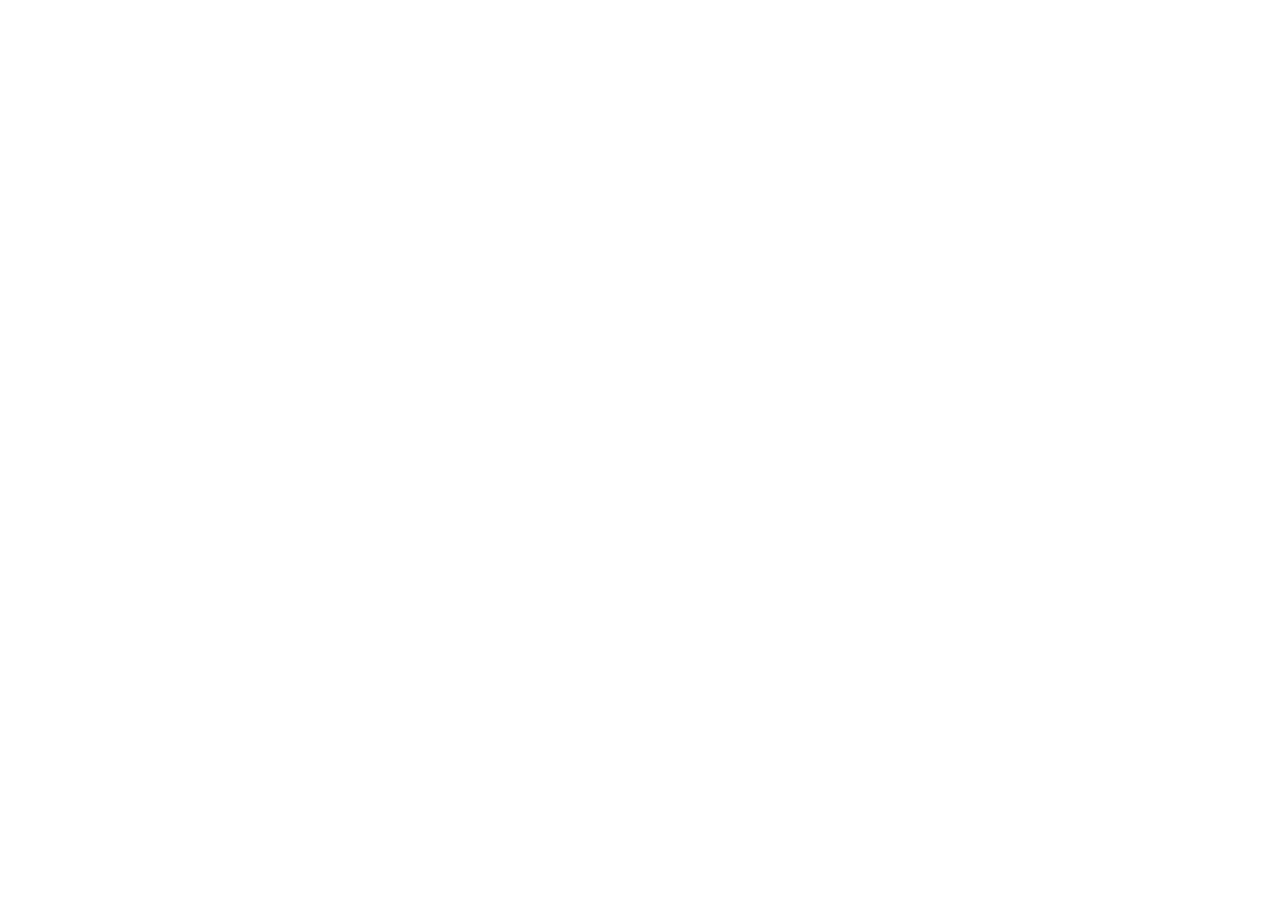
==== commit 1c0d0072: "Update index.html" ====
--- a/index.html
+++ b/index.html
@@ -16,8 +16,8 @@
     <meta name="twitter:card" content="summary_large_image" />
     <meta name="twitter:site" content="@Lovable" />
     <meta name="twitter:image" content="https://lovable.dev/opengraph-image-p98pqg.png" />
-    <script type="module" crossorigin src="/assets/index-CjigjXp4.js"></script>
-    <link rel="stylesheet" crossorigin href="/assets/index-DNsF0HAg.css">
+    <script type="module" crossorigin src="utility/assets/index-CjigjXp4.js"></script>
+    <link rel="stylesheet" crossorigin href="utility/assets/index-DNsF0HAg.css">
   </head>
 
   <body>
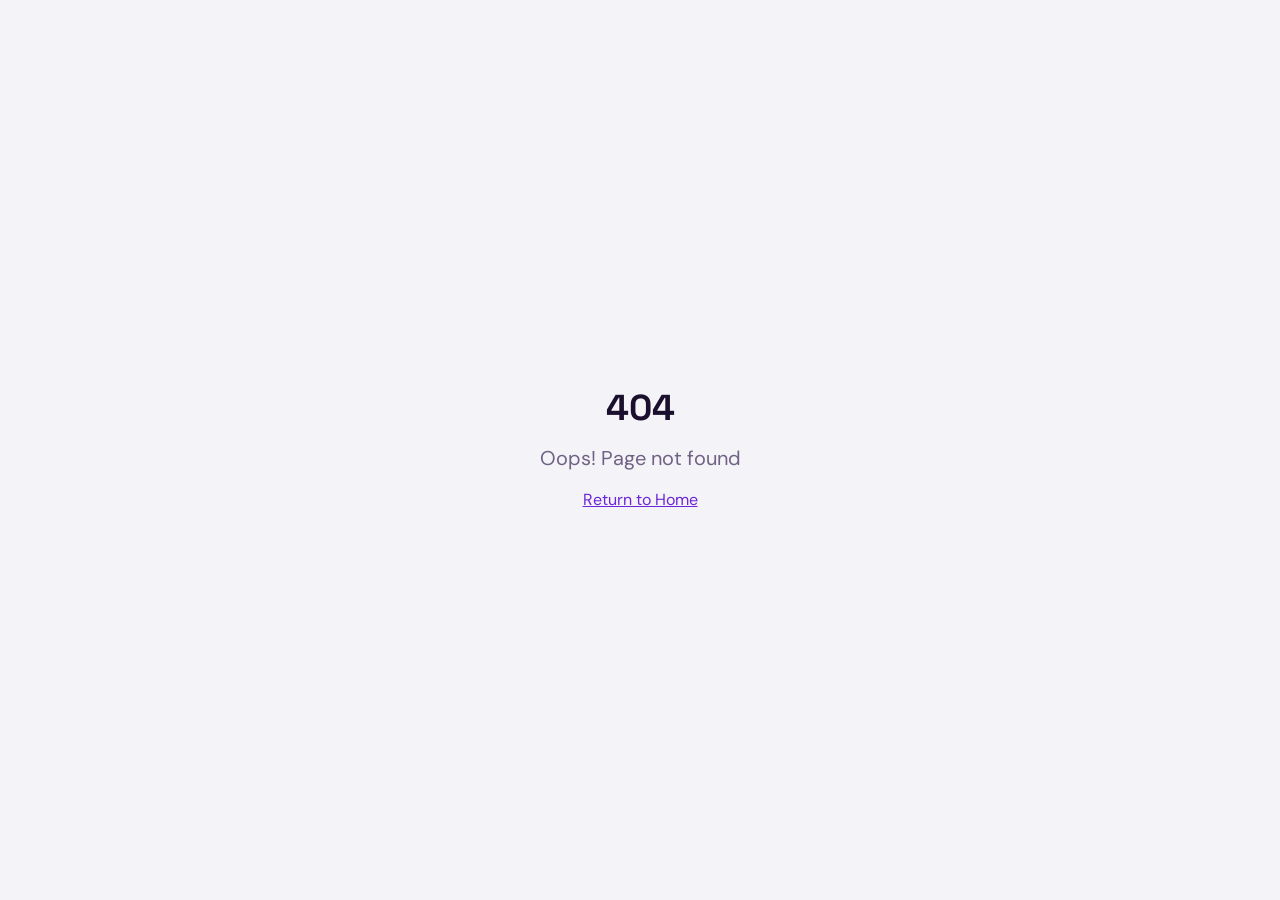
==== commit 981e957d: "Update index.html" ====
--- a/index.html
+++ b/index.html
@@ -16,8 +16,8 @@
     <meta name="twitter:card" content="summary_large_image" />
     <meta name="twitter:site" content="@Lovable" />
     <meta name="twitter:image" content="https://lovable.dev/opengraph-image-p98pqg.png" />
-    <script type="module" crossorigin src="utility/assets/index-CjigjXp4.js"></script>
-    <link rel="stylesheet" crossorigin href="utility/assets/index-DNsF0HAg.css">
+    <script type="module" crossorigin src="/assets/index-CjigjXp4.js"></script>
+    <link rel="stylesheet" crossorigin href="/assets/index-DNsF0HAg.css">
   </head>
 
   <body>
--- a/assets/index-DNsF0HAg.css
+++ b/assets/index-DNsF0HAg.css
@@ -0,0 +1 @@
+@import"https://fonts.googleapis.com/css2?family=Space+Grotesk:wght@400;500;600;700&family=DM+Sans:ital,wght@0,400;0,500;0,600;0,700;1,400&display=swap";*,:before,:after{--tw-border-spacing-x: 0;--tw-border-spacing-y: 0;--tw-translate-x: 0;--tw-translate-y: 0;--tw-rotate: 0;--tw-skew-x: 0;--tw-skew-y: 0;--tw-scale-x: 1;--tw-scale-y: 1;--tw-pan-x: ;--tw-pan-y: ;--tw-pinch-zoom: ;--tw-scroll-snap-strictness: proximity;--tw-gradient-from-position: ;--tw-gradient-via-position: ;--tw-gradient-to-position: ;--tw-ordinal: ;--tw-slashed-zero: ;--tw-numeric-figure: ;--tw-numeric-spacing: ;--tw-numeric-fraction: ;--tw-ring-inset: ;--tw-ring-offset-width: 0px;--tw-ring-offset-color: #fff;--tw-ring-color: rgb(59 130 246 / .5);--tw-ring-offset-shadow: 0 0 #0000;--tw-ring-shadow: 0 0 #0000;--tw-shadow: 0 0 #0000;--tw-shadow-colored: 0 0 #0000;--tw-blur: ;--tw-brightness: ;--tw-contrast: ;--tw-grayscale: ;--tw-hue-rotate: ;--tw-invert: ;--tw-saturate: ;--tw-sepia: ;--tw-drop-shadow: ;--tw-backdrop-blur: ;--tw-backdrop-brightness: ;--tw-backdrop-contrast: ;--tw-backdrop-grayscale: ;--tw-backdrop-hue-rotate: ;--tw-backdrop-invert: ;--tw-backdrop-opacity: ;--tw-backdrop-saturate: ;--tw-backdrop-sepia: ;--tw-contain-size: ;--tw-contain-layout: ;--tw-contain-paint: ;--tw-contain-style: }::backdrop{--tw-border-spacing-x: 0;--tw-border-spacing-y: 0;--tw-translate-x: 0;--tw-translate-y: 0;--tw-rotate: 0;--tw-skew-x: 0;--tw-skew-y: 0;--tw-scale-x: 1;--tw-scale-y: 1;--tw-pan-x: ;--tw-pan-y: ;--tw-pinch-zoom: ;--tw-scroll-snap-strictness: proximity;--tw-gradient-from-position: ;--tw-gradient-via-position: ;--tw-gradient-to-position: ;--tw-ordinal: ;--tw-slashed-zero: ;--tw-numeric-figure: ;--tw-numeric-spacing: ;--tw-numeric-fraction: ;--tw-ring-inset: ;--tw-ring-offset-width: 0px;--tw-ring-offset-color: #fff;--tw-ring-color: rgb(59 130 246 / .5);--tw-ring-offset-shadow: 0 0 #0000;--tw-ring-shadow: 0 0 #0000;--tw-shadow: 0 0 #0000;--tw-shadow-colored: 0 0 #0000;--tw-blur: ;--tw-brightness: ;--tw-contrast: ;--tw-grayscale: ;--tw-hue-rotate: ;--tw-invert: ;--tw-saturate: ;--tw-sepia: ;--tw-drop-shadow: ;--tw-backdrop-blur: ;--tw-backdrop-brightness: ;--tw-backdrop-contrast: ;--tw-backdrop-grayscale: ;--tw-backdrop-hue-rotate: ;--tw-backdrop-invert: ;--tw-backdrop-opacity: ;--tw-backdrop-saturate: ;--tw-backdrop-sepia: ;--tw-contain-size: ;--tw-contain-layout: ;--tw-contain-paint: ;--tw-contain-style: }*,:before,:after{box-sizing:border-box;border-width:0;border-style:solid;border-color:#e5e7eb}:before,:after{--tw-content: ""}html,:host{line-height:1.5;-webkit-text-size-adjust:100%;-moz-tab-size:4;-o-tab-size:4;tab-size:4;font-family:ui-sans-serif,system-ui,sans-serif,"Apple Color Emoji","Segoe UI Emoji",Segoe UI Symbol,"Noto Color Emoji";font-feature-settings:normal;font-variation-settings:normal;-webkit-tap-highlight-color:transparent}body{margin:0;line-height:inherit}hr{height:0;color:inherit;border-top-width:1px}abbr:where([title]){-webkit-text-decoration:underline dotted;text-decoration:underline dotted}h1,h2,h3,h4,h5,h6{font-size:inherit;font-weight:inherit}a{color:inherit;text-decoration:inherit}b,strong{font-weight:bolder}code,kbd,samp,pre{font-family:ui-monospace,SFMono-Regular,Menlo,Monaco,Consolas,Liberation Mono,Courier New,monospace;font-feature-settings:normal;font-variation-settings:normal;font-size:1em}small{font-size:80%}sub,sup{font-size:75%;line-height:0;position:relative;vertical-align:baseline}sub{bottom:-.25em}sup{top:-.5em}table{text-indent:0;border-color:inherit;border-collapse:collapse}button,input,optgroup,select,textarea{font-family:inherit;font-feature-settings:inherit;font-variation-settings:inherit;font-size:100%;font-weight:inherit;line-height:inherit;letter-spacing:inherit;color:inherit;margin:0;padding:0}button,select{text-transform:none}button,input:where([type=button]),input:where([type=reset]),input:where([type=submit]){-webkit-appearance:button;background-color:transparent;background-image:none}:-moz-focusring{outline:auto}:-moz-ui-invalid{box-shadow:none}progress{vertical-align:baseline}::-webkit-inner-spin-button,::-webkit-outer-spin-button{height:auto}[type=search]{-webkit-appearance:textfield;outline-offset:-2px}::-webkit-search-decoration{-webkit-appearance:none}::-webkit-file-upload-button{-webkit-appearance:button;font:inherit}summary{display:list-item}blockquote,dl,dd,h1,h2,h3,h4,h5,h6,hr,figure,p,pre{margin:0}fieldset{margin:0;padding:0}legend{padding:0}ol,ul,menu{list-style:none;margin:0;padding:0}dialog{padding:0}textarea{resize:vertical}input::-moz-placeholder,textarea::-moz-placeholder{opacity:1;color:#9ca3af}input::placeholder,textarea::placeholder{opacity:1;color:#9ca3af}button,[role=button]{cursor:pointer}:disabled{cursor:default}img,svg,video,canvas,audio,iframe,embed,object{display:block;vertical-align:middle}img,video{max-width:100%;height:auto}[hidden]:where(:not([hidden=until-found])){display:none}:root{--background: 0 0% 100%;--foreground: 263 50% 12%;--card: 270 30% 98%;--card-foreground: 263 50% 12%;--popover: 0 0% 100%;--popover-foreground: 263 50% 12%;--primary: 263 70% 50%;--primary-foreground: 0 0% 100%;--secondary: 263 40% 95%;--secondary-foreground: 263 70% 30%;--muted: 263 20% 96%;--muted-foreground: 263 15% 45%;--accent: 263 60% 92%;--accent-foreground: 263 70% 30%;--destructive: 0 84.2% 60.2%;--destructive-foreground: 0 0% 100%;--border: 263 20% 90%;--input: 263 20% 90%;--ring: 263 70% 50%;--radius: .75rem;--purple-glow: 263 80% 60%;--purple-deep: 263 80% 35%;--purple-light: 263 60% 97%;--sidebar-background: 0 0% 98%;--sidebar-foreground: 240 5.3% 26.1%;--sidebar-primary: 263 70% 50%;--sidebar-primary-foreground: 0 0% 98%;--sidebar-accent: 263 40% 95%;--sidebar-accent-foreground: 263 70% 30%;--sidebar-border: 263 20% 90%;--sidebar-ring: 263 70% 50%}.dark{--background: 263 50% 6%;--foreground: 0 0% 95%;--card: 263 40% 10%;--card-foreground: 0 0% 95%;--popover: 263 40% 10%;--popover-foreground: 0 0% 95%;--primary: 263 70% 60%;--primary-foreground: 0 0% 100%;--secondary: 263 30% 15%;--secondary-foreground: 263 30% 80%;--muted: 263 20% 15%;--muted-foreground: 263 15% 60%;--accent: 263 30% 20%;--accent-foreground: 263 30% 80%;--destructive: 0 62.8% 30.6%;--destructive-foreground: 0 0% 95%;--border: 263 20% 18%;--input: 263 20% 18%;--ring: 263 70% 60%;--sidebar-background: 263 50% 8%;--sidebar-foreground: 0 0% 90%;--sidebar-primary: 263 70% 60%;--sidebar-primary-foreground: 0 0% 100%;--sidebar-accent: 263 30% 15%;--sidebar-accent-foreground: 263 30% 80%;--sidebar-border: 263 20% 18%;--sidebar-ring: 263 70% 60%}*{border-color:hsl(var(--border))}body{background-color:hsl(var(--background));font-family:DM Sans,system-ui,sans-serif;color:hsl(var(--foreground));-webkit-font-smoothing:antialiased;-moz-osx-font-smoothing:grayscale}h1,h2,h3,h4,h5,h6{font-family:Space Grotesk,system-ui,sans-serif}.container{width:100%;margin-right:auto;margin-left:auto;padding-right:2rem;padding-left:2rem}@media (min-width: 1400px){.container{max-width:1400px}}.sr-only{position:absolute;width:1px;height:1px;padding:0;margin:-1px;overflow:hidden;clip:rect(0,0,0,0);white-space:nowrap;border-width:0}.pointer-events-none{pointer-events:none}.pointer-events-auto{pointer-events:auto}.visible{visibility:visible}.invisible{visibility:hidden}.fixed{position:fixed}.absolute{position:absolute}.relative{position:relative}.inset-0{top:0;right:0;bottom:0;left:0}.inset-x-0{left:0;right:0}.inset-y-0{top:0;bottom:0}.-bottom-12{bottom:-3rem}.-left-12{left:-3rem}.-right-12{right:-3rem}.-top-12{top:-3rem}.bottom-0{bottom:0}.left-0{left:0}.left-1{left:.25rem}.left-1\/2{left:50%}.left-2{left:.5rem}.left-\[50\%\]{left:50%}.right-0{right:0}.right-1{right:.25rem}.right-2{right:.5rem}.right-3{right:.75rem}.right-4{right:1rem}.top-0{top:0}.top-1\.5{top:.375rem}.top-1\/2{top:50%}.top-2{top:.5rem}.top-3\.5{top:.875rem}.top-4{top:1rem}.top-\[1px\]{top:1px}.top-\[50\%\]{top:50%}.top-\[60\%\]{top:60%}.top-full{top:100%}.z-10{z-index:10}.z-20{z-index:20}.z-50{z-index:50}.z-\[100\]{z-index:100}.z-\[1\]{z-index:1}.col-span-2{grid-column:span 2 / span 2}.-mx-1{margin-left:-.25rem;margin-right:-.25rem}.mx-2{margin-left:.5rem;margin-right:.5rem}.mx-3\.5{margin-left:.875rem;margin-right:.875rem}.mx-auto{margin-left:auto;margin-right:auto}.my-0\.5{margin-top:.125rem;margin-bottom:.125rem}.my-1{margin-top:.25rem;margin-bottom:.25rem}.-ml-4{margin-left:-1rem}.-mt-4{margin-top:-1rem}.mb-1{margin-bottom:.25rem}.mb-12{margin-bottom:3rem}.mb-14{margin-bottom:3.5rem}.mb-2{margin-bottom:.5rem}.mb-4{margin-bottom:1rem}.mb-5{margin-bottom:1.25rem}.mb-6{margin-bottom:1.5rem}.mb-8{margin-bottom:2rem}.ml-1{margin-left:.25rem}.ml-2{margin-left:.5rem}.ml-auto{margin-left:auto}.mr-2{margin-right:.5rem}.mt-1\.5{margin-top:.375rem}.mt-10{margin-top:2.5rem}.mt-2{margin-top:.5rem}.mt-24{margin-top:6rem}.mt-4{margin-top:1rem}.mt-auto{margin-top:auto}.block{display:block}.flex{display:flex}.inline-flex{display:inline-flex}.table{display:table}.grid{display:grid}.hidden{display:none}.aspect-square{aspect-ratio:1 / 1}.aspect-video{aspect-ratio:16 / 9}.size-4{width:1rem;height:1rem}.h-1\.5{height:.375rem}.h-10{height:2.5rem}.h-11{height:2.75rem}.h-12{height:3rem}.h-14{height:3.5rem}.h-16{height:4rem}.h-2{height:.5rem}.h-2\.5{height:.625rem}.h-3{height:.75rem}.h-3\.5{height:.875rem}.h-4{height:1rem}.h-5{height:1.25rem}.h-6{height:1.5rem}.h-7{height:1.75rem}.h-8{height:2rem}.h-9{height:2.25rem}.h-\[1px\]{height:1px}.h-\[var\(--radix-navigation-menu-viewport-height\)\]{height:var(--radix-navigation-menu-viewport-height)}.h-\[var\(--radix-select-trigger-height\)\]{height:var(--radix-select-trigger-height)}.h-auto{height:auto}.h-full{height:100%}.h-px{height:1px}.h-svh{height:100svh}.max-h-96{max-height:24rem}.max-h-\[300px\]{max-height:300px}.max-h-screen{max-height:100vh}.min-h-0{min-height:0px}.min-h-\[80px\]{min-height:80px}.min-h-screen{min-height:100vh}.min-h-svh{min-height:100svh}.w-0{width:0px}.w-1{width:.25rem}.w-10{width:2.5rem}.w-11{width:2.75rem}.w-12{width:3rem}.w-14{width:3.5rem}.w-2{width:.5rem}.w-2\.5{width:.625rem}.w-3{width:.75rem}.w-3\.5{width:.875rem}.w-3\/4{width:75%}.w-4{width:1rem}.w-5{width:1.25rem}.w-6{width:1.5rem}.w-64{width:16rem}.w-7{width:1.75rem}.w-72{width:18rem}.w-8{width:2rem}.w-9{width:2.25rem}.w-\[--sidebar-width\]{width:var(--sidebar-width)}.w-\[100px\]{width:100px}.w-\[1px\]{width:1px}.w-auto{width:auto}.w-full{width:100%}.w-max{width:-moz-max-content;width:max-content}.w-px{width:1px}.min-w-0{min-width:0px}.min-w-5{min-width:1.25rem}.min-w-\[12rem\]{min-width:12rem}.min-w-\[8rem\]{min-width:8rem}.min-w-\[var\(--radix-select-trigger-width\)\]{min-width:var(--radix-select-trigger-width)}.max-w-2xl{max-width:42rem}.max-w-3xl{max-width:48rem}.max-w-\[--skeleton-width\]{max-width:var(--skeleton-width)}.max-w-lg{max-width:32rem}.max-w-max{max-width:-moz-max-content;max-width:max-content}.max-w-md{max-width:28rem}.max-w-none{max-width:none}.max-w-xl{max-width:36rem}.flex-1{flex:1 1 0%}.shrink-0{flex-shrink:0}.grow{flex-grow:1}.grow-0{flex-grow:0}.basis-full{flex-basis:100%}.caption-bottom{caption-side:bottom}.border-collapse{border-collapse:collapse}.-translate-x-1\/2{--tw-translate-x: -50%;transform:translate(var(--tw-translate-x),var(--tw-translate-y)) rotate(var(--tw-rotate)) skew(var(--tw-skew-x)) skewY(var(--tw-skew-y)) scaleX(var(--tw-scale-x)) scaleY(var(--tw-scale-y))}.-translate-x-px{--tw-translate-x: -1px;transform:translate(var(--tw-translate-x),var(--tw-translate-y)) rotate(var(--tw-rotate)) skew(var(--tw-skew-x)) skewY(var(--tw-skew-y)) scaleX(var(--tw-scale-x)) scaleY(var(--tw-scale-y))}.-translate-y-1\/2{--tw-translate-y: -50%;transform:translate(var(--tw-translate-x),var(--tw-translate-y)) rotate(var(--tw-rotate)) skew(var(--tw-skew-x)) skewY(var(--tw-skew-y)) scaleX(var(--tw-scale-x)) scaleY(var(--tw-scale-y))}.translate-x-\[-50\%\]{--tw-translate-x: -50%;transform:translate(var(--tw-translate-x),var(--tw-translate-y)) rotate(var(--tw-rotate)) skew(var(--tw-skew-x)) skewY(var(--tw-skew-y)) scaleX(var(--tw-scale-x)) scaleY(var(--tw-scale-y))}.translate-x-px{--tw-translate-x: 1px;transform:translate(var(--tw-translate-x),var(--tw-translate-y)) rotate(var(--tw-rotate)) skew(var(--tw-skew-x)) skewY(var(--tw-skew-y)) scaleX(var(--tw-scale-x)) scaleY(var(--tw-scale-y))}.translate-y-\[-50\%\]{--tw-translate-y: -50%;transform:translate(var(--tw-translate-x),var(--tw-translate-y)) rotate(var(--tw-rotate)) skew(var(--tw-skew-x)) skewY(var(--tw-skew-y)) scaleX(var(--tw-scale-x)) scaleY(var(--tw-scale-y))}.rotate-180{--tw-rotate: 180deg;transform:translate(var(--tw-translate-x),var(--tw-translate-y)) rotate(var(--tw-rotate)) skew(var(--tw-skew-x)) skewY(var(--tw-skew-y)) scaleX(var(--tw-scale-x)) scaleY(var(--tw-scale-y))}.rotate-45{--tw-rotate: 45deg;transform:translate(var(--tw-translate-x),var(--tw-translate-y)) rotate(var(--tw-rotate)) skew(var(--tw-skew-x)) skewY(var(--tw-skew-y)) scaleX(var(--tw-scale-x)) scaleY(var(--tw-scale-y))}.rotate-90{--tw-rotate: 90deg;transform:translate(var(--tw-translate-x),var(--tw-translate-y)) rotate(var(--tw-rotate)) skew(var(--tw-skew-x)) skewY(var(--tw-skew-y)) scaleX(var(--tw-scale-x)) scaleY(var(--tw-scale-y))}.transform{transform:translate(var(--tw-translate-x),var(--tw-translate-y)) rotate(var(--tw-rotate)) skew(var(--tw-skew-x)) skewY(var(--tw-skew-y)) scaleX(var(--tw-scale-x)) scaleY(var(--tw-scale-y))}@keyframes float{0%,to{transform:translateY(0)}50%{transform:translateY(-10px)}}.animate-float{animation:float 3s ease-in-out infinite}@keyframes pulse{50%{opacity:.5}}.animate-pulse{animation:pulse 2s cubic-bezier(.4,0,.6,1) infinite}.cursor-default{cursor:default}.cursor-pointer{cursor:pointer}.touch-none{touch-action:none}.select-none{-webkit-user-select:none;-moz-user-select:none;user-select:none}.list-disc{list-style-type:disc}.list-none{list-style-type:none}.grid-cols-2{grid-template-columns:repeat(2,minmax(0,1fr))}.flex-row{flex-direction:row}.flex-col{flex-direction:column}.flex-col-reverse{flex-direction:column-reverse}.flex-wrap{flex-wrap:wrap}.items-start{align-items:flex-start}.items-end{align-items:flex-end}.items-center{align-items:center}.items-stretch{align-items:stretch}.justify-center{justify-content:center}.justify-between{justify-content:space-between}.gap-1{gap:.25rem}.gap-1\.5{gap:.375rem}.gap-12{gap:3rem}.gap-2{gap:.5rem}.gap-3{gap:.75rem}.gap-4{gap:1rem}.gap-6{gap:1.5rem}.gap-8{gap:2rem}.space-x-1>:not([hidden])~:not([hidden]){--tw-space-x-reverse: 0;margin-right:calc(.25rem * var(--tw-space-x-reverse));margin-left:calc(.25rem * calc(1 - var(--tw-space-x-reverse)))}.space-x-4>:not([hidden])~:not([hidden]){--tw-space-x-reverse: 0;margin-right:calc(1rem * var(--tw-space-x-reverse));margin-left:calc(1rem * calc(1 - var(--tw-space-x-reverse)))}.space-y-1>:not([hidden])~:not([hidden]){--tw-space-y-reverse: 0;margin-top:calc(.25rem * calc(1 - var(--tw-space-y-reverse)));margin-bottom:calc(.25rem * var(--tw-space-y-reverse))}.space-y-1\.5>:not([hidden])~:not([hidden]){--tw-space-y-reverse: 0;margin-top:calc(.375rem * calc(1 - var(--tw-space-y-reverse)));margin-bottom:calc(.375rem * var(--tw-space-y-reverse))}.space-y-2>:not([hidden])~:not([hidden]){--tw-space-y-reverse: 0;margin-top:calc(.5rem * calc(1 - var(--tw-space-y-reverse)));margin-bottom:calc(.5rem * var(--tw-space-y-reverse))}.space-y-2\.5>:not([hidden])~:not([hidden]){--tw-space-y-reverse: 0;margin-top:calc(.625rem * calc(1 - var(--tw-space-y-reverse)));margin-bottom:calc(.625rem * var(--tw-space-y-reverse))}.space-y-3>:not([hidden])~:not([hidden]){--tw-space-y-reverse: 0;margin-top:calc(.75rem * calc(1 - var(--tw-space-y-reverse)));margin-bottom:calc(.75rem * var(--tw-space-y-reverse))}.space-y-4>:not([hidden])~:not([hidden]){--tw-space-y-reverse: 0;margin-top:calc(1rem * calc(1 - var(--tw-space-y-reverse)));margin-bottom:calc(1rem * var(--tw-space-y-reverse))}.space-y-5>:not([hidden])~:not([hidden]){--tw-space-y-reverse: 0;margin-top:calc(1.25rem * calc(1 - var(--tw-space-y-reverse)));margin-bottom:calc(1.25rem * var(--tw-space-y-reverse))}.space-y-6>:not([hidden])~:not([hidden]){--tw-space-y-reverse: 0;margin-top:calc(1.5rem * calc(1 - var(--tw-space-y-reverse)));margin-bottom:calc(1.5rem * var(--tw-space-y-reverse))}.overflow-auto{overflow:auto}.overflow-hidden{overflow:hidden}.overflow-y-auto{overflow-y:auto}.overflow-x-hidden{overflow-x:hidden}.whitespace-nowrap{white-space:nowrap}.break-words{overflow-wrap:break-word}.rounded-2xl{border-radius:1rem}.rounded-3xl{border-radius:1.5rem}.rounded-\[2px\]{border-radius:2px}.rounded-\[inherit\]{border-radius:inherit}.rounded-full{border-radius:9999px}.rounded-lg{border-radius:var(--radius)}.rounded-md{border-radius:calc(var(--radius) - 2px)}.rounded-sm{border-radius:calc(var(--radius) - 4px)}.rounded-xl{border-radius:.75rem}.rounded-t-\[10px\]{border-top-left-radius:10px;border-top-right-radius:10px}.rounded-tl-sm{border-top-left-radius:calc(var(--radius) - 4px)}.border{border-width:1px}.border-2{border-width:2px}.border-\[1\.5px\]{border-width:1.5px}.border-y{border-top-width:1px;border-bottom-width:1px}.border-b{border-bottom-width:1px}.border-l{border-left-width:1px}.border-r{border-right-width:1px}.border-t{border-top-width:1px}.border-dashed{border-style:dashed}.border-\[--color-border\]{border-color:var(--color-border)}.border-border{border-color:hsl(var(--border))}.border-border\/50{border-color:hsl(var(--border) / .5)}.border-destructive{border-color:hsl(var(--destructive))}.border-destructive\/20{border-color:hsl(var(--destructive) / .2)}.border-destructive\/50{border-color:hsl(var(--destructive) / .5)}.border-input{border-color:hsl(var(--input))}.border-primary{border-color:hsl(var(--primary))}.border-primary-foreground\/10{border-color:hsl(var(--primary-foreground) / .1)}.border-sidebar-border{border-color:hsl(var(--sidebar-border))}.border-transparent{border-color:transparent}.border-l-transparent{border-left-color:transparent}.border-t-transparent{border-top-color:transparent}.bg-\[--color-bg\]{background-color:var(--color-bg)}.bg-accent{background-color:hsl(var(--accent))}.bg-background{background-color:hsl(var(--background))}.bg-background\/80{background-color:hsl(var(--background) / .8)}.bg-black\/80{background-color:#000c}.bg-border{background-color:hsl(var(--border))}.bg-card{background-color:hsl(var(--card))}.bg-destructive{background-color:hsl(var(--destructive))}.bg-destructive\/10{background-color:hsl(var(--destructive) / .1)}.bg-destructive\/5{background-color:hsl(var(--destructive) / .05)}.bg-foreground{background-color:hsl(var(--foreground))}.bg-muted{background-color:hsl(var(--muted))}.bg-muted\/50{background-color:hsl(var(--muted) / .5)}.bg-popover{background-color:hsl(var(--popover))}.bg-primary{background-color:hsl(var(--primary))}.bg-primary\/10{background-color:hsl(var(--primary) / .1)}.bg-secondary{background-color:hsl(var(--secondary))}.bg-sidebar{background-color:hsl(var(--sidebar-background))}.bg-sidebar-border{background-color:hsl(var(--sidebar-border))}.bg-transparent{background-color:transparent}.fill-current{fill:currentColor}.p-0{padding:0}.p-1{padding:.25rem}.p-10{padding:2.5rem}.p-2{padding:.5rem}.p-3{padding:.75rem}.p-4{padding:1rem}.p-5{padding:1.25rem}.p-6{padding:1.5rem}.p-8{padding:2rem}.p-\[1px\]{padding:1px}.px-1{padding-left:.25rem;padding-right:.25rem}.px-2{padding-left:.5rem;padding-right:.5rem}.px-2\.5{padding-left:.625rem;padding-right:.625rem}.px-3{padding-left:.75rem;padding-right:.75rem}.px-4{padding-left:1rem;padding-right:1rem}.px-5{padding-left:1.25rem;padding-right:1.25rem}.px-8{padding-left:2rem;padding-right:2rem}.py-0\.5{padding-top:.125rem;padding-bottom:.125rem}.py-1{padding-top:.25rem;padding-bottom:.25rem}.py-1\.5{padding-top:.375rem;padding-bottom:.375rem}.py-12{padding-top:3rem;padding-bottom:3rem}.py-16{padding-top:4rem;padding-bottom:4rem}.py-2{padding-top:.5rem;padding-bottom:.5rem}.py-20{padding-top:5rem;padding-bottom:5rem}.py-3{padding-top:.75rem;padding-bottom:.75rem}.py-4{padding-top:1rem;padding-bottom:1rem}.py-6{padding-top:1.5rem;padding-bottom:1.5rem}.pb-3{padding-bottom:.75rem}.pb-4{padding-bottom:1rem}.pb-5{padding-bottom:1.25rem}.pl-2\.5{padding-left:.625rem}.pl-4{padding-left:1rem}.pl-6{padding-left:1.5rem}.pl-8{padding-left:2rem}.pr-2{padding-right:.5rem}.pr-2\.5{padding-right:.625rem}.pr-4{padding-right:1rem}.pr-8{padding-right:2rem}.pt-0{padding-top:0}.pt-1{padding-top:.25rem}.pt-16{padding-top:4rem}.pt-3{padding-top:.75rem}.pt-4{padding-top:1rem}.pt-6{padding-top:1.5rem}.text-left{text-align:left}.text-center{text-align:center}.align-middle{vertical-align:middle}.font-heading{font-family:Space Grotesk,system-ui,sans-serif}.font-mono{font-family:ui-monospace,SFMono-Regular,Menlo,Monaco,Consolas,Liberation Mono,Courier New,monospace}.text-2xl{font-size:1.5rem;line-height:2rem}.text-3xl{font-size:1.875rem;line-height:2.25rem}.text-4xl{font-size:2.25rem;line-height:2.5rem}.text-\[0\.8rem\]{font-size:.8rem}.text-base{font-size:1rem;line-height:1.5rem}.text-lg{font-size:1.125rem;line-height:1.75rem}.text-sm{font-size:.875rem;line-height:1.25rem}.text-xl{font-size:1.25rem;line-height:1.75rem}.text-xs{font-size:.75rem;line-height:1rem}.font-bold{font-weight:700}.font-medium{font-weight:500}.font-normal{font-weight:400}.font-semibold{font-weight:600}.uppercase{text-transform:uppercase}.tabular-nums{--tw-numeric-spacing: tabular-nums;font-variant-numeric:var(--tw-ordinal) var(--tw-slashed-zero) var(--tw-numeric-figure) var(--tw-numeric-spacing) var(--tw-numeric-fraction)}.leading-none{line-height:1}.leading-relaxed{line-height:1.625}.leading-tight{line-height:1.25}.tracking-tight{letter-spacing:-.025em}.tracking-wider{letter-spacing:.05em}.tracking-widest{letter-spacing:.1em}.text-accent-foreground{color:hsl(var(--accent-foreground))}.text-card-foreground{color:hsl(var(--card-foreground))}.text-current{color:currentColor}.text-destructive{color:hsl(var(--destructive))}.text-destructive-foreground{color:hsl(var(--destructive-foreground))}.text-foreground{color:hsl(var(--foreground))}.text-foreground\/50{color:hsl(var(--foreground) / .5)}.text-muted-foreground{color:hsl(var(--muted-foreground))}.text-popover-foreground{color:hsl(var(--popover-foreground))}.text-primary{color:hsl(var(--primary))}.text-primary-foreground{color:hsl(var(--primary-foreground))}.text-primary-foreground\/80{color:hsl(var(--primary-foreground) / .8)}.text-secondary-foreground{color:hsl(var(--secondary-foreground))}.text-sidebar-foreground{color:hsl(var(--sidebar-foreground))}.text-sidebar-foreground\/70{color:hsl(var(--sidebar-foreground) / .7)}.underline{text-decoration-line:underline}.underline-offset-4{text-underline-offset:4px}.opacity-0{opacity:0}.opacity-50{opacity:.5}.opacity-60{opacity:.6}.opacity-70{opacity:.7}.opacity-90{opacity:.9}.shadow-\[0_0_0_1px_hsl\(var\(--sidebar-border\)\)\]{--tw-shadow: 0 0 0 1px hsl(var(--sidebar-border));--tw-shadow-colored: 0 0 0 1px var(--tw-shadow-color);box-shadow:var(--tw-ring-offset-shadow, 0 0 #0000),var(--tw-ring-shadow, 0 0 #0000),var(--tw-shadow)}.shadow-lg{--tw-shadow: 0 10px 15px -3px rgb(0 0 0 / .1), 0 4px 6px -4px rgb(0 0 0 / .1);--tw-shadow-colored: 0 10px 15px -3px var(--tw-shadow-color), 0 4px 6px -4px var(--tw-shadow-color);box-shadow:var(--tw-ring-offset-shadow, 0 0 #0000),var(--tw-ring-shadow, 0 0 #0000),var(--tw-shadow)}.shadow-md{--tw-shadow: 0 4px 6px -1px rgb(0 0 0 / .1), 0 2px 4px -2px rgb(0 0 0 / .1);--tw-shadow-colored: 0 4px 6px -1px var(--tw-shadow-color), 0 2px 4px -2px var(--tw-shadow-color);box-shadow:var(--tw-ring-offset-shadow, 0 0 #0000),var(--tw-ring-shadow, 0 0 #0000),var(--tw-shadow)}.shadow-none{--tw-shadow: 0 0 #0000;--tw-shadow-colored: 0 0 #0000;box-shadow:var(--tw-ring-offset-shadow, 0 0 #0000),var(--tw-ring-shadow, 0 0 #0000),var(--tw-shadow)}.shadow-sm{--tw-shadow: 0 1px 2px 0 rgb(0 0 0 / .05);--tw-shadow-colored: 0 1px 2px 0 var(--tw-shadow-color);box-shadow:var(--tw-ring-offset-shadow, 0 0 #0000),var(--tw-ring-shadow, 0 0 #0000),var(--tw-shadow)}.shadow-xl{--tw-shadow: 0 20px 25px -5px rgb(0 0 0 / .1), 0 8px 10px -6px rgb(0 0 0 / .1);--tw-shadow-colored: 0 20px 25px -5px var(--tw-shadow-color), 0 8px 10px -6px var(--tw-shadow-color);box-shadow:var(--tw-ring-offset-shadow, 0 0 #0000),var(--tw-ring-shadow, 0 0 #0000),var(--tw-shadow)}.outline-none{outline:2px solid transparent;outline-offset:2px}.outline{outline-style:solid}.ring-0{--tw-ring-offset-shadow: var(--tw-ring-inset) 0 0 0 var(--tw-ring-offset-width) var(--tw-ring-offset-color);--tw-ring-shadow: var(--tw-ring-inset) 0 0 0 calc(0px + var(--tw-ring-offset-width)) var(--tw-ring-color);box-shadow:var(--tw-ring-offset-shadow),var(--tw-ring-shadow),var(--tw-shadow, 0 0 #0000)}.ring-2{--tw-ring-offset-shadow: var(--tw-ring-inset) 0 0 0 var(--tw-ring-offset-width) var(--tw-ring-offset-color);--tw-ring-shadow: var(--tw-ring-inset) 0 0 0 calc(2px + var(--tw-ring-offset-width)) var(--tw-ring-color);box-shadow:var(--tw-ring-offset-shadow),var(--tw-ring-shadow),var(--tw-shadow, 0 0 #0000)}.ring-ring{--tw-ring-color: hsl(var(--ring))}.ring-sidebar-ring{--tw-ring-color: hsl(var(--sidebar-ring))}.ring-offset-background{--tw-ring-offset-color: hsl(var(--background))}.drop-shadow-2xl{--tw-drop-shadow: drop-shadow(0 25px 25px rgb(0 0 0 / .15));filter:var(--tw-blur) var(--tw-brightness) var(--tw-contrast) var(--tw-grayscale) var(--tw-hue-rotate) var(--tw-invert) var(--tw-saturate) var(--tw-sepia) var(--tw-drop-shadow)}.filter{filter:var(--tw-blur) var(--tw-brightness) var(--tw-contrast) var(--tw-grayscale) var(--tw-hue-rotate) var(--tw-invert) var(--tw-saturate) var(--tw-sepia) var(--tw-drop-shadow)}.backdrop-blur-lg{--tw-backdrop-blur: blur(16px);-webkit-backdrop-filter:var(--tw-backdrop-blur) var(--tw-backdrop-brightness) var(--tw-backdrop-contrast) var(--tw-backdrop-grayscale) var(--tw-backdrop-hue-rotate) var(--tw-backdrop-invert) var(--tw-backdrop-opacity) var(--tw-backdrop-saturate) var(--tw-backdrop-sepia);backdrop-filter:var(--tw-backdrop-blur) var(--tw-backdrop-brightness) var(--tw-backdrop-contrast) var(--tw-backdrop-grayscale) var(--tw-backdrop-hue-rotate) var(--tw-backdrop-invert) var(--tw-backdrop-opacity) var(--tw-backdrop-saturate) var(--tw-backdrop-sepia)}.transition{transition-property:color,background-color,border-color,text-decoration-color,fill,stroke,opacity,box-shadow,transform,filter,-webkit-backdrop-filter;transition-property:color,background-color,border-color,text-decoration-color,fill,stroke,opacity,box-shadow,transform,filter,backdrop-filter;transition-property:color,background-color,border-color,text-decoration-color,fill,stroke,opacity,box-shadow,transform,filter,backdrop-filter,-webkit-backdrop-filter;transition-timing-function:cubic-bezier(.4,0,.2,1);transition-duration:.15s}.transition-\[left\,right\,width\]{transition-property:left,right,width;transition-timing-function:cubic-bezier(.4,0,.2,1);transition-duration:.15s}.transition-\[margin\,opa\]{transition-property:margin,opa;transition-timing-function:cubic-bezier(.4,0,.2,1);transition-duration:.15s}.transition-\[width\,height\,padding\]{transition-property:width,height,padding;transition-timing-function:cubic-bezier(.4,0,.2,1);transition-duration:.15s}.transition-\[width\]{transition-property:width;transition-timing-function:cubic-bezier(.4,0,.2,1);transition-duration:.15s}.transition-all{transition-property:all;transition-timing-function:cubic-bezier(.4,0,.2,1);transition-duration:.15s}.transition-colors{transition-property:color,background-color,border-color,text-decoration-color,fill,stroke;transition-timing-function:cubic-bezier(.4,0,.2,1);transition-duration:.15s}.transition-opacity{transition-property:opacity;transition-timing-function:cubic-bezier(.4,0,.2,1);transition-duration:.15s}.transition-shadow{transition-property:box-shadow;transition-timing-function:cubic-bezier(.4,0,.2,1);transition-duration:.15s}.transition-transform{transition-property:transform;transition-timing-function:cubic-bezier(.4,0,.2,1);transition-duration:.15s}.duration-1000{transition-duration:1s}.duration-200{transition-duration:.2s}.ease-in-out{transition-timing-function:cubic-bezier(.4,0,.2,1)}.ease-linear{transition-timing-function:linear}@keyframes enter{0%{opacity:var(--tw-enter-opacity, 1);transform:translate3d(var(--tw-enter-translate-x, 0),var(--tw-enter-translate-y, 0),0) scale3d(var(--tw-enter-scale, 1),var(--tw-enter-scale, 1),var(--tw-enter-scale, 1)) rotate(var(--tw-enter-rotate, 0))}}@keyframes exit{to{opacity:var(--tw-exit-opacity, 1);transform:translate3d(var(--tw-exit-translate-x, 0),var(--tw-exit-translate-y, 0),0) scale3d(var(--tw-exit-scale, 1),var(--tw-exit-scale, 1),var(--tw-exit-scale, 1)) rotate(var(--tw-exit-rotate, 0))}}.animate-in{animation-name:enter;animation-duration:.15s;--tw-enter-opacity: initial;--tw-enter-scale: initial;--tw-enter-rotate: initial;--tw-enter-translate-x: initial;--tw-enter-translate-y: initial}.fade-in-0{--tw-enter-opacity: 0}.fade-in-80{--tw-enter-opacity: .8}.zoom-in-95{--tw-enter-scale: .95}.duration-1000{animation-duration:1s}.duration-200{animation-duration:.2s}.ease-in-out{animation-timing-function:cubic-bezier(.4,0,.2,1)}.ease-linear{animation-timing-function:linear}.gradient-hero{background:linear-gradient(135deg,#4912a1,#6b26d9,#8647eb)}.gradient-card{background:linear-gradient(180deg,#f6f3fc,#fff)}.text-gradient{background:linear-gradient(135deg,#4912a1,#8647eb);-webkit-background-clip:text;-webkit-text-fill-color:transparent;background-clip:text}.file\:border-0::file-selector-button{border-width:0px}.file\:bg-transparent::file-selector-button{background-color:transparent}.file\:text-sm::file-selector-button{font-size:.875rem;line-height:1.25rem}.file\:font-medium::file-selector-button{font-weight:500}.file\:text-foreground::file-selector-button{color:hsl(var(--foreground))}.placeholder\:text-muted-foreground::-moz-placeholder{color:hsl(var(--muted-foreground))}.placeholder\:text-muted-foreground::placeholder{color:hsl(var(--muted-foreground))}.after\:absolute:after{content:var(--tw-content);position:absolute}.after\:-inset-2:after{content:var(--tw-content);top:-.5rem;right:-.5rem;bottom:-.5rem;left:-.5rem}.after\:inset-y-0:after{content:var(--tw-content);top:0;bottom:0}.after\:left-1\/2:after{content:var(--tw-content);left:50%}.after\:w-1:after{content:var(--tw-content);width:.25rem}.after\:w-\[2px\]:after{content:var(--tw-content);width:2px}.after\:-translate-x-1\/2:after{content:var(--tw-content);--tw-translate-x: -50%;transform:translate(var(--tw-translate-x),var(--tw-translate-y)) rotate(var(--tw-rotate)) skew(var(--tw-skew-x)) skewY(var(--tw-skew-y)) scaleX(var(--tw-scale-x)) scaleY(var(--tw-scale-y))}.first\:rounded-l-md:first-child{border-top-left-radius:calc(var(--radius) - 2px);border-bottom-left-radius:calc(var(--radius) - 2px)}.first\:border-l:first-child{border-left-width:1px}.last\:rounded-r-md:last-child{border-top-right-radius:calc(var(--radius) - 2px);border-bottom-right-radius:calc(var(--radius) - 2px)}.focus-within\:relative:focus-within{position:relative}.focus-within\:z-20:focus-within{z-index:20}.hover\:bg-accent:hover{background-color:hsl(var(--accent))}.hover\:bg-destructive\/80:hover{background-color:hsl(var(--destructive) / .8)}.hover\:bg-destructive\/90:hover{background-color:hsl(var(--destructive) / .9)}.hover\:bg-muted:hover{background-color:hsl(var(--muted))}.hover\:bg-muted\/50:hover{background-color:hsl(var(--muted) / .5)}.hover\:bg-primary:hover{background-color:hsl(var(--primary))}.hover\:bg-primary\/80:hover{background-color:hsl(var(--primary) / .8)}.hover\:bg-primary\/90:hover{background-color:hsl(var(--primary) / .9)}.hover\:bg-secondary:hover{background-color:hsl(var(--secondary))}.hover\:bg-secondary\/80:hover{background-color:hsl(var(--secondary) / .8)}.hover\:bg-sidebar-accent:hover{background-color:hsl(var(--sidebar-accent))}.hover\:text-accent-foreground:hover{color:hsl(var(--accent-foreground))}.hover\:text-foreground:hover{color:hsl(var(--foreground))}.hover\:text-muted-foreground:hover{color:hsl(var(--muted-foreground))}.hover\:text-primary-foreground:hover{color:hsl(var(--primary-foreground))}.hover\:text-primary\/90:hover{color:hsl(var(--primary) / .9)}.hover\:text-sidebar-accent-foreground:hover{color:hsl(var(--sidebar-accent-foreground))}.hover\:underline:hover{text-decoration-line:underline}.hover\:opacity-100:hover{opacity:1}.hover\:shadow-\[0_0_0_1px_hsl\(var\(--sidebar-accent\)\)\]:hover{--tw-shadow: 0 0 0 1px hsl(var(--sidebar-accent));--tw-shadow-colored: 0 0 0 1px var(--tw-shadow-color);box-shadow:var(--tw-ring-offset-shadow, 0 0 #0000),var(--tw-ring-shadow, 0 0 #0000),var(--tw-shadow)}.hover\:shadow-xl:hover{--tw-shadow: 0 20px 25px -5px rgb(0 0 0 / .1), 0 8px 10px -6px rgb(0 0 0 / .1);--tw-shadow-colored: 0 20px 25px -5px var(--tw-shadow-color), 0 8px 10px -6px var(--tw-shadow-color);box-shadow:var(--tw-ring-offset-shadow, 0 0 #0000),var(--tw-ring-shadow, 0 0 #0000),var(--tw-shadow)}.hover\:after\:bg-sidebar-border:hover:after{content:var(--tw-content);background-color:hsl(var(--sidebar-border))}.focus\:bg-accent:focus{background-color:hsl(var(--accent))}.focus\:bg-primary:focus{background-color:hsl(var(--primary))}.focus\:text-accent-foreground:focus{color:hsl(var(--accent-foreground))}.focus\:text-primary-foreground:focus{color:hsl(var(--primary-foreground))}.focus\:opacity-100:focus{opacity:1}.focus\:outline-none:focus{outline:2px solid transparent;outline-offset:2px}.focus\:ring-2:focus{--tw-ring-offset-shadow: var(--tw-ring-inset) 0 0 0 var(--tw-ring-offset-width) var(--tw-ring-offset-color);--tw-ring-shadow: var(--tw-ring-inset) 0 0 0 calc(2px + var(--tw-ring-offset-width)) var(--tw-ring-color);box-shadow:var(--tw-ring-offset-shadow),var(--tw-ring-shadow),var(--tw-shadow, 0 0 #0000)}.focus\:ring-ring:focus{--tw-ring-color: hsl(var(--ring))}.focus\:ring-offset-2:focus{--tw-ring-offset-width: 2px}.focus-visible\:outline-none:focus-visible{outline:2px solid transparent;outline-offset:2px}.focus-visible\:ring-1:focus-visible{--tw-ring-offset-shadow: var(--tw-ring-inset) 0 0 0 var(--tw-ring-offset-width) var(--tw-ring-offset-color);--tw-ring-shadow: var(--tw-ring-inset) 0 0 0 calc(1px + var(--tw-ring-offset-width)) var(--tw-ring-color);box-shadow:var(--tw-ring-offset-shadow),var(--tw-ring-shadow),var(--tw-shadow, 0 0 #0000)}.focus-visible\:ring-2:focus-visible{--tw-ring-offset-shadow: var(--tw-ring-inset) 0 0 0 var(--tw-ring-offset-width) var(--tw-ring-offset-color);--tw-ring-shadow: var(--tw-ring-inset) 0 0 0 calc(2px + var(--tw-ring-offset-width)) var(--tw-ring-color);box-shadow:var(--tw-ring-offset-shadow),var(--tw-ring-shadow),var(--tw-shadow, 0 0 #0000)}.focus-visible\:ring-ring:focus-visible{--tw-ring-color: hsl(var(--ring))}.focus-visible\:ring-sidebar-ring:focus-visible{--tw-ring-color: hsl(var(--sidebar-ring))}.focus-visible\:ring-offset-1:focus-visible{--tw-ring-offset-width: 1px}.focus-visible\:ring-offset-2:focus-visible{--tw-ring-offset-width: 2px}.focus-visible\:ring-offset-background:focus-visible{--tw-ring-offset-color: hsl(var(--background))}.active\:bg-sidebar-accent:active{background-color:hsl(var(--sidebar-accent))}.active\:text-sidebar-accent-foreground:active{color:hsl(var(--sidebar-accent-foreground))}.disabled\:pointer-events-none:disabled{pointer-events:none}.disabled\:cursor-not-allowed:disabled{cursor:not-allowed}.disabled\:opacity-50:disabled{opacity:.5}.group\/menu-item:focus-within .group-focus-within\/menu-item\:opacity-100{opacity:1}.group\/menu-item:hover .group-hover\/menu-item\:opacity-100,.group:hover .group-hover\:opacity-100{opacity:1}.group.destructive .group-\[\.destructive\]\:border-muted\/40{border-color:hsl(var(--muted) / .4)}.group.toaster .group-\[\.toaster\]\:border-border{border-color:hsl(var(--border))}.group.toast .group-\[\.toast\]\:bg-muted{background-color:hsl(var(--muted))}.group.toast .group-\[\.toast\]\:bg-primary{background-color:hsl(var(--primary))}.group.toaster .group-\[\.toaster\]\:bg-background{background-color:hsl(var(--background))}.group.destructive .group-\[\.destructive\]\:text-red-300{--tw-text-opacity: 1;color:rgb(252 165 165 / var(--tw-text-opacity, 1))}.group.toast .group-\[\.toast\]\:text-muted-foreground{color:hsl(var(--muted-foreground))}.group.toast .group-\[\.toast\]\:text-primary-foreground{color:hsl(var(--primary-foreground))}.group.toaster .group-\[\.toaster\]\:text-foreground{color:hsl(var(--foreground))}.group.toaster .group-\[\.toaster\]\:shadow-lg{--tw-shadow: 0 10px 15px -3px rgb(0 0 0 / .1), 0 4px 6px -4px rgb(0 0 0 / .1);--tw-shadow-colored: 0 10px 15px -3px var(--tw-shadow-color), 0 4px 6px -4px var(--tw-shadow-color);box-shadow:var(--tw-ring-offset-shadow, 0 0 #0000),var(--tw-ring-shadow, 0 0 #0000),var(--tw-shadow)}.group.destructive .group-\[\.destructive\]\:hover\:border-destructive\/30:hover{border-color:hsl(var(--destructive) / .3)}.group.destructive .group-\[\.destructive\]\:hover\:bg-destructive:hover{background-color:hsl(var(--destructive))}.group.destructive .group-\[\.destructive\]\:hover\:text-destructive-foreground:hover{color:hsl(var(--destructive-foreground))}.group.destructive .group-\[\.destructive\]\:hover\:text-red-50:hover{--tw-text-opacity: 1;color:rgb(254 242 242 / var(--tw-text-opacity, 1))}.group.destructive .group-\[\.destructive\]\:focus\:ring-destructive:focus{--tw-ring-color: hsl(var(--destructive))}.group.destructive .group-\[\.destructive\]\:focus\:ring-red-400:focus{--tw-ring-opacity: 1;--tw-ring-color: rgb(248 113 113 / var(--tw-ring-opacity, 1))}.group.destructive .group-\[\.destructive\]\:focus\:ring-offset-red-600:focus{--tw-ring-offset-color: #dc2626}.peer\/menu-button:hover~.peer-hover\/menu-button\:text-sidebar-accent-foreground{color:hsl(var(--sidebar-accent-foreground))}.peer:disabled~.peer-disabled\:cursor-not-allowed{cursor:not-allowed}.peer:disabled~.peer-disabled\:opacity-70{opacity:.7}.has-\[\[data-variant\=inset\]\]\:bg-sidebar:has([data-variant=inset]){background-color:hsl(var(--sidebar-background))}.has-\[\:disabled\]\:opacity-50:has(:disabled){opacity:.5}.group\/menu-item:has([data-sidebar=menu-action]) .group-has-\[\[data-sidebar\=menu-action\]\]\/menu-item\:pr-8{padding-right:2rem}.aria-disabled\:pointer-events-none[aria-disabled=true]{pointer-events:none}.aria-disabled\:opacity-50[aria-disabled=true]{opacity:.5}.aria-selected\:bg-accent[aria-selected=true]{background-color:hsl(var(--accent))}.aria-selected\:bg-accent\/50[aria-selected=true]{background-color:hsl(var(--accent) / .5)}.aria-selected\:text-accent-foreground[aria-selected=true]{color:hsl(var(--accent-foreground))}.aria-selected\:text-muted-foreground[aria-selected=true]{color:hsl(var(--muted-foreground))}.aria-selected\:opacity-100[aria-selected=true]{opacity:1}.aria-selected\:opacity-30[aria-selected=true]{opacity:.3}.data-\[disabled\=true\]\:pointer-events-none[data-disabled=true],.data-\[disabled\]\:pointer-events-none[data-disabled]{pointer-events:none}.data-\[panel-group-direction\=vertical\]\:h-px[data-panel-group-direction=vertical]{height:1px}.data-\[panel-group-direction\=vertical\]\:w-full[data-panel-group-direction=vertical]{width:100%}.data-\[side\=bottom\]\:translate-y-1[data-side=bottom]{--tw-translate-y: .25rem;transform:translate(var(--tw-translate-x),var(--tw-translate-y)) rotate(var(--tw-rotate)) skew(var(--tw-skew-x)) skewY(var(--tw-skew-y)) scaleX(var(--tw-scale-x)) scaleY(var(--tw-scale-y))}.data-\[side\=left\]\:-translate-x-1[data-side=left]{--tw-translate-x: -.25rem;transform:translate(var(--tw-translate-x),var(--tw-translate-y)) rotate(var(--tw-rotate)) skew(var(--tw-skew-x)) skewY(var(--tw-skew-y)) scaleX(var(--tw-scale-x)) scaleY(var(--tw-scale-y))}.data-\[side\=right\]\:translate-x-1[data-side=right]{--tw-translate-x: .25rem;transform:translate(var(--tw-translate-x),var(--tw-translate-y)) rotate(var(--tw-rotate)) skew(var(--tw-skew-x)) skewY(var(--tw-skew-y)) scaleX(var(--tw-scale-x)) scaleY(var(--tw-scale-y))}.data-\[side\=top\]\:-translate-y-1[data-side=top]{--tw-translate-y: -.25rem;transform:translate(var(--tw-translate-x),var(--tw-translate-y)) rotate(var(--tw-rotate)) skew(var(--tw-skew-x)) skewY(var(--tw-skew-y)) scaleX(var(--tw-scale-x)) scaleY(var(--tw-scale-y))}.data-\[state\=checked\]\:translate-x-5[data-state=checked]{--tw-translate-x: 1.25rem;transform:translate(var(--tw-translate-x),var(--tw-translate-y)) rotate(var(--tw-rotate)) skew(var(--tw-skew-x)) skewY(var(--tw-skew-y)) scaleX(var(--tw-scale-x)) scaleY(var(--tw-scale-y))}.data-\[state\=unchecked\]\:translate-x-0[data-state=unchecked],.data-\[swipe\=cancel\]\:translate-x-0[data-swipe=cancel]{--tw-translate-x: 0px;transform:translate(var(--tw-translate-x),var(--tw-translate-y)) rotate(var(--tw-rotate)) skew(var(--tw-skew-x)) skewY(var(--tw-skew-y)) scaleX(var(--tw-scale-x)) scaleY(var(--tw-scale-y))}.data-\[swipe\=end\]\:translate-x-\[var\(--radix-toast-swipe-end-x\)\][data-swipe=end]{--tw-translate-x: var(--radix-toast-swipe-end-x);transform:translate(var(--tw-translate-x),var(--tw-translate-y)) rotate(var(--tw-rotate)) skew(var(--tw-skew-x)) skewY(var(--tw-skew-y)) scaleX(var(--tw-scale-x)) scaleY(var(--tw-scale-y))}.data-\[swipe\=move\]\:translate-x-\[var\(--radix-toast-swipe-move-x\)\][data-swipe=move]{--tw-translate-x: var(--radix-toast-swipe-move-x);transform:translate(var(--tw-translate-x),var(--tw-translate-y)) rotate(var(--tw-rotate)) skew(var(--tw-skew-x)) skewY(var(--tw-skew-y)) scaleX(var(--tw-scale-x)) scaleY(var(--tw-scale-y))}@keyframes accordion-up{0%{height:var(--radix-accordion-content-height)}to{height:0}}.data-\[state\=closed\]\:animate-accordion-up[data-state=closed]{animation:accordion-up .2s ease-out}@keyframes accordion-down{0%{height:0}to{height:var(--radix-accordion-content-height)}}.data-\[state\=open\]\:animate-accordion-down[data-state=open]{animation:accordion-down .2s ease-out}.data-\[panel-group-direction\=vertical\]\:flex-col[data-panel-group-direction=vertical]{flex-direction:column}.data-\[active\=true\]\:bg-sidebar-accent[data-active=true]{background-color:hsl(var(--sidebar-accent))}.data-\[active\]\:bg-accent\/50[data-active]{background-color:hsl(var(--accent) / .5)}.data-\[selected\=\'true\'\]\:bg-accent[data-selected=true]{background-color:hsl(var(--accent))}.data-\[state\=active\]\:bg-background[data-state=active]{background-color:hsl(var(--background))}.data-\[state\=checked\]\:bg-primary[data-state=checked]{background-color:hsl(var(--primary))}.data-\[state\=on\]\:bg-accent[data-state=on],.data-\[state\=open\]\:bg-accent[data-state=open]{background-color:hsl(var(--accent))}.data-\[state\=open\]\:bg-accent\/50[data-state=open]{background-color:hsl(var(--accent) / .5)}.data-\[state\=open\]\:bg-secondary[data-state=open]{background-color:hsl(var(--secondary))}.data-\[state\=selected\]\:bg-muted[data-state=selected]{background-color:hsl(var(--muted))}.data-\[state\=unchecked\]\:bg-input[data-state=unchecked]{background-color:hsl(var(--input))}.data-\[active\=true\]\:font-medium[data-active=true]{font-weight:500}.data-\[active\=true\]\:text-sidebar-accent-foreground[data-active=true]{color:hsl(var(--sidebar-accent-foreground))}.data-\[selected\=true\]\:text-accent-foreground[data-selected=true]{color:hsl(var(--accent-foreground))}.data-\[state\=active\]\:text-foreground[data-state=active]{color:hsl(var(--foreground))}.data-\[state\=checked\]\:text-primary-foreground[data-state=checked]{color:hsl(var(--primary-foreground))}.data-\[state\=on\]\:text-accent-foreground[data-state=on],.data-\[state\=open\]\:text-accent-foreground[data-state=open]{color:hsl(var(--accent-foreground))}.data-\[state\=open\]\:text-muted-foreground[data-state=open]{color:hsl(var(--muted-foreground))}.data-\[disabled\=true\]\:opacity-50[data-disabled=true],.data-\[disabled\]\:opacity-50[data-disabled]{opacity:.5}.data-\[state\=open\]\:opacity-100[data-state=open]{opacity:1}.data-\[state\=active\]\:shadow-sm[data-state=active]{--tw-shadow: 0 1px 2px 0 rgb(0 0 0 / .05);--tw-shadow-colored: 0 1px 2px 0 var(--tw-shadow-color);box-shadow:var(--tw-ring-offset-shadow, 0 0 #0000),var(--tw-ring-shadow, 0 0 #0000),var(--tw-shadow)}.data-\[swipe\=move\]\:transition-none[data-swipe=move]{transition-property:none}.data-\[state\=closed\]\:duration-300[data-state=closed]{transition-duration:.3s}.data-\[state\=open\]\:duration-500[data-state=open]{transition-duration:.5s}.data-\[motion\^\=from-\]\:animate-in[data-motion^=from-],.data-\[state\=open\]\:animate-in[data-state=open],.data-\[state\=visible\]\:animate-in[data-state=visible]{animation-name:enter;animation-duration:.15s;--tw-enter-opacity: initial;--tw-enter-scale: initial;--tw-enter-rotate: initial;--tw-enter-translate-x: initial;--tw-enter-translate-y: initial}.data-\[motion\^\=to-\]\:animate-out[data-motion^=to-],.data-\[state\=closed\]\:animate-out[data-state=closed],.data-\[state\=hidden\]\:animate-out[data-state=hidden],.data-\[swipe\=end\]\:animate-out[data-swipe=end]{animation-name:exit;animation-duration:.15s;--tw-exit-opacity: initial;--tw-exit-scale: initial;--tw-exit-rotate: initial;--tw-exit-translate-x: initial;--tw-exit-translate-y: initial}.data-\[motion\^\=from-\]\:fade-in[data-motion^=from-]{--tw-enter-opacity: 0}.data-\[motion\^\=to-\]\:fade-out[data-motion^=to-],.data-\[state\=closed\]\:fade-out-0[data-state=closed]{--tw-exit-opacity: 0}.data-\[state\=closed\]\:fade-out-80[data-state=closed]{--tw-exit-opacity: .8}.data-\[state\=hidden\]\:fade-out[data-state=hidden]{--tw-exit-opacity: 0}.data-\[state\=open\]\:fade-in-0[data-state=open],.data-\[state\=visible\]\:fade-in[data-state=visible]{--tw-enter-opacity: 0}.data-\[state\=closed\]\:zoom-out-95[data-state=closed]{--tw-exit-scale: .95}.data-\[state\=open\]\:zoom-in-90[data-state=open]{--tw-enter-scale: .9}.data-\[state\=open\]\:zoom-in-95[data-state=open]{--tw-enter-scale: .95}.data-\[motion\=from-end\]\:slide-in-from-right-52[data-motion=from-end]{--tw-enter-translate-x: 13rem}.data-\[motion\=from-start\]\:slide-in-from-left-52[data-motion=from-start]{--tw-enter-translate-x: -13rem}.data-\[motion\=to-end\]\:slide-out-to-right-52[data-motion=to-end]{--tw-exit-translate-x: 13rem}.data-\[motion\=to-start\]\:slide-out-to-left-52[data-motion=to-start]{--tw-exit-translate-x: -13rem}.data-\[side\=bottom\]\:slide-in-from-top-2[data-side=bottom]{--tw-enter-translate-y: -.5rem}.data-\[side\=left\]\:slide-in-from-right-2[data-side=left]{--tw-enter-translate-x: .5rem}.data-\[side\=right\]\:slide-in-from-left-2[data-side=right]{--tw-enter-translate-x: -.5rem}.data-\[side\=top\]\:slide-in-from-bottom-2[data-side=top]{--tw-enter-translate-y: .5rem}.data-\[state\=closed\]\:slide-out-to-bottom[data-state=closed]{--tw-exit-translate-y: 100%}.data-\[state\=closed\]\:slide-out-to-left[data-state=closed]{--tw-exit-translate-x: -100%}.data-\[state\=closed\]\:slide-out-to-left-1\/2[data-state=closed]{--tw-exit-translate-x: -50%}.data-\[state\=closed\]\:slide-out-to-right[data-state=closed],.data-\[state\=closed\]\:slide-out-to-right-full[data-state=closed]{--tw-exit-translate-x: 100%}.data-\[state\=closed\]\:slide-out-to-top[data-state=closed]{--tw-exit-translate-y: -100%}.data-\[state\=closed\]\:slide-out-to-top-\[48\%\][data-state=closed]{--tw-exit-translate-y: -48%}.data-\[state\=open\]\:slide-in-from-bottom[data-state=open]{--tw-enter-translate-y: 100%}.data-\[state\=open\]\:slide-in-from-left[data-state=open]{--tw-enter-translate-x: -100%}.data-\[state\=open\]\:slide-in-from-left-1\/2[data-state=open]{--tw-enter-translate-x: -50%}.data-\[state\=open\]\:slide-in-from-right[data-state=open]{--tw-enter-translate-x: 100%}.data-\[state\=open\]\:slide-in-from-top[data-state=open]{--tw-enter-translate-y: -100%}.data-\[state\=open\]\:slide-in-from-top-\[48\%\][data-state=open]{--tw-enter-translate-y: -48%}.data-\[state\=open\]\:slide-in-from-top-full[data-state=open]{--tw-enter-translate-y: -100%}.data-\[state\=closed\]\:duration-300[data-state=closed]{animation-duration:.3s}.data-\[state\=open\]\:duration-500[data-state=open]{animation-duration:.5s}.data-\[panel-group-direction\=vertical\]\:after\:left-0[data-panel-group-direction=vertical]:after{content:var(--tw-content);left:0}.data-\[panel-group-direction\=vertical\]\:after\:h-1[data-panel-group-direction=vertical]:after{content:var(--tw-content);height:.25rem}.data-\[panel-group-direction\=vertical\]\:after\:w-full[data-panel-group-direction=vertical]:after{content:var(--tw-content);width:100%}.data-\[panel-group-direction\=vertical\]\:after\:-translate-y-1\/2[data-panel-group-direction=vertical]:after{content:var(--tw-content);--tw-translate-y: -50%;transform:translate(var(--tw-translate-x),var(--tw-translate-y)) rotate(var(--tw-rotate)) skew(var(--tw-skew-x)) skewY(var(--tw-skew-y)) scaleX(var(--tw-scale-x)) scaleY(var(--tw-scale-y))}.data-\[panel-group-direction\=vertical\]\:after\:translate-x-0[data-panel-group-direction=vertical]:after{content:var(--tw-content);--tw-translate-x: 0px;transform:translate(var(--tw-translate-x),var(--tw-translate-y)) rotate(var(--tw-rotate)) skew(var(--tw-skew-x)) skewY(var(--tw-skew-y)) scaleX(var(--tw-scale-x)) scaleY(var(--tw-scale-y))}.data-\[state\=open\]\:hover\:bg-sidebar-accent:hover[data-state=open]{background-color:hsl(var(--sidebar-accent))}.data-\[state\=open\]\:hover\:text-sidebar-accent-foreground:hover[data-state=open]{color:hsl(var(--sidebar-accent-foreground))}.group[data-collapsible=offcanvas] .group-data-\[collapsible\=offcanvas\]\:left-\[calc\(var\(--sidebar-width\)\*-1\)\]{left:calc(var(--sidebar-width) * -1)}.group[data-collapsible=offcanvas] .group-data-\[collapsible\=offcanvas\]\:right-\[calc\(var\(--sidebar-width\)\*-1\)\]{right:calc(var(--sidebar-width) * -1)}.group[data-side=left] .group-data-\[side\=left\]\:-right-4{right:-1rem}.group[data-side=right] .group-data-\[side\=right\]\:left-0{left:0}.group[data-collapsible=icon] .group-data-\[collapsible\=icon\]\:-mt-8{margin-top:-2rem}.group[data-collapsible=icon] .group-data-\[collapsible\=icon\]\:hidden{display:none}.group[data-collapsible=icon] .group-data-\[collapsible\=icon\]\:\!size-8{width:2rem!important;height:2rem!important}.group[data-collapsible=icon] .group-data-\[collapsible\=icon\]\:w-\[--sidebar-width-icon\]{width:var(--sidebar-width-icon)}.group[data-collapsible=icon] .group-data-\[collapsible\=icon\]\:w-\[calc\(var\(--sidebar-width-icon\)_\+_theme\(spacing\.4\)\)\]{width:calc(var(--sidebar-width-icon) + 1rem)}.group[data-collapsible=icon] .group-data-\[collapsible\=icon\]\:w-\[calc\(var\(--sidebar-width-icon\)_\+_theme\(spacing\.4\)_\+2px\)\]{width:calc(var(--sidebar-width-icon) + 1rem + 2px)}.group[data-collapsible=offcanvas] .group-data-\[collapsible\=offcanvas\]\:w-0{width:0px}.group[data-collapsible=offcanvas] .group-data-\[collapsible\=offcanvas\]\:translate-x-0{--tw-translate-x: 0px;transform:translate(var(--tw-translate-x),var(--tw-translate-y)) rotate(var(--tw-rotate)) skew(var(--tw-skew-x)) skewY(var(--tw-skew-y)) scaleX(var(--tw-scale-x)) scaleY(var(--tw-scale-y))}.group[data-side=right] .group-data-\[side\=right\]\:rotate-180,.group[data-state=open] .group-data-\[state\=open\]\:rotate-180{--tw-rotate: 180deg;transform:translate(var(--tw-translate-x),var(--tw-translate-y)) rotate(var(--tw-rotate)) skew(var(--tw-skew-x)) skewY(var(--tw-skew-y)) scaleX(var(--tw-scale-x)) scaleY(var(--tw-scale-y))}.group[data-collapsible=icon] .group-data-\[collapsible\=icon\]\:overflow-hidden{overflow:hidden}.group[data-variant=floating] .group-data-\[variant\=floating\]\:rounded-lg{border-radius:var(--radius)}.group[data-variant=floating] .group-data-\[variant\=floating\]\:border{border-width:1px}.group[data-side=left] .group-data-\[side\=left\]\:border-r{border-right-width:1px}.group[data-side=right] .group-data-\[side\=right\]\:border-l{border-left-width:1px}.group[data-variant=floating] .group-data-\[variant\=floating\]\:border-sidebar-border{border-color:hsl(var(--sidebar-border))}.group[data-collapsible=icon] .group-data-\[collapsible\=icon\]\:\!p-0{padding:0!important}.group[data-collapsible=icon] .group-data-\[collapsible\=icon\]\:\!p-2{padding:.5rem!important}.group[data-collapsible=icon] .group-data-\[collapsible\=icon\]\:opacity-0{opacity:0}.group[data-variant=floating] .group-data-\[variant\=floating\]\:shadow{--tw-shadow: 0 1px 3px 0 rgb(0 0 0 / .1), 0 1px 2px -1px rgb(0 0 0 / .1);--tw-shadow-colored: 0 1px 3px 0 var(--tw-shadow-color), 0 1px 2px -1px var(--tw-shadow-color);box-shadow:var(--tw-ring-offset-shadow, 0 0 #0000),var(--tw-ring-shadow, 0 0 #0000),var(--tw-shadow)}.group[data-collapsible=offcanvas] .group-data-\[collapsible\=offcanvas\]\:after\:left-full:after{content:var(--tw-content);left:100%}.group[data-collapsible=offcanvas] .group-data-\[collapsible\=offcanvas\]\:hover\:bg-sidebar:hover{background-color:hsl(var(--sidebar-background))}.peer\/menu-button[data-size=default]~.peer-data-\[size\=default\]\/menu-button\:top-1\.5{top:.375rem}.peer\/menu-button[data-size=lg]~.peer-data-\[size\=lg\]\/menu-button\:top-2\.5{top:.625rem}.peer\/menu-button[data-size=sm]~.peer-data-\[size\=sm\]\/menu-button\:top-1{top:.25rem}.peer[data-variant=inset]~.peer-data-\[variant\=inset\]\:min-h-\[calc\(100svh-theme\(spacing\.4\)\)\]{min-height:calc(100svh - 1rem)}.peer\/menu-button[data-active=true]~.peer-data-\[active\=true\]\/menu-button\:text-sidebar-accent-foreground{color:hsl(var(--sidebar-accent-foreground))}.dark\:border-destructive:is(.dark *){border-color:hsl(var(--destructive))}@media (min-width: 640px){.sm\:bottom-0{bottom:0}.sm\:right-0{right:0}.sm\:top-auto{top:auto}.sm\:mt-0{margin-top:0}.sm\:flex{display:flex}.sm\:max-w-sm{max-width:24rem}.sm\:flex-row{flex-direction:row}.sm\:flex-col{flex-direction:column}.sm\:justify-end{justify-content:flex-end}.sm\:gap-2\.5{gap:.625rem}.sm\:space-x-2>:not([hidden])~:not([hidden]){--tw-space-x-reverse: 0;margin-right:calc(.5rem * var(--tw-space-x-reverse));margin-left:calc(.5rem * calc(1 - var(--tw-space-x-reverse)))}.sm\:space-x-4>:not([hidden])~:not([hidden]){--tw-space-x-reverse: 0;margin-right:calc(1rem * var(--tw-space-x-reverse));margin-left:calc(1rem * calc(1 - var(--tw-space-x-reverse)))}.sm\:space-y-0>:not([hidden])~:not([hidden]){--tw-space-y-reverse: 0;margin-top:calc(0px * calc(1 - var(--tw-space-y-reverse)));margin-bottom:calc(0px * var(--tw-space-y-reverse))}.sm\:rounded-lg{border-radius:var(--radius)}.sm\:text-left{text-align:left}.data-\[state\=open\]\:sm\:slide-in-from-bottom-full[data-state=open]{--tw-enter-translate-y: 100%}}@media (min-width: 768px){.md\:absolute{position:absolute}.md\:col-span-1{grid-column:span 1 / span 1}.md\:block{display:block}.md\:flex{display:flex}.md\:hidden{display:none}.md\:w-\[var\(--radix-navigation-menu-viewport-width\)\]{width:var(--radix-navigation-menu-viewport-width)}.md\:w-auto{width:auto}.md\:max-w-\[420px\]{max-width:420px}.md\:grid-cols-2{grid-template-columns:repeat(2,minmax(0,1fr))}.md\:grid-cols-3{grid-template-columns:repeat(3,minmax(0,1fr))}.md\:grid-cols-4{grid-template-columns:repeat(4,minmax(0,1fr))}.md\:p-16{padding:4rem}.md\:py-16{padding-top:4rem;padding-bottom:4rem}.md\:py-24{padding-top:6rem;padding-bottom:6rem}.md\:py-28{padding-top:7rem;padding-bottom:7rem}.md\:py-32{padding-top:8rem;padding-bottom:8rem}.md\:text-4xl{font-size:2.25rem;line-height:2.5rem}.md\:text-5xl{font-size:3rem;line-height:1}.md\:text-sm{font-size:.875rem;line-height:1.25rem}.md\:text-xl{font-size:1.25rem;line-height:1.75rem}.md\:opacity-0{opacity:0}.after\:md\:hidden:after{content:var(--tw-content);display:none}.peer[data-variant=inset]~.md\:peer-data-\[variant\=inset\]\:m-2{margin:.5rem}.peer[data-state=collapsed][data-variant=inset]~.md\:peer-data-\[state\=collapsed\]\:peer-data-\[variant\=inset\]\:ml-2{margin-left:.5rem}.peer[data-variant=inset]~.md\:peer-data-\[variant\=inset\]\:ml-0{margin-left:0}.peer[data-variant=inset]~.md\:peer-data-\[variant\=inset\]\:rounded-xl{border-radius:.75rem}.peer[data-variant=inset]~.md\:peer-data-\[variant\=inset\]\:shadow{--tw-shadow: 0 1px 3px 0 rgb(0 0 0 / .1), 0 1px 2px -1px rgb(0 0 0 / .1);--tw-shadow-colored: 0 1px 3px 0 var(--tw-shadow-color), 0 1px 2px -1px var(--tw-shadow-color);box-shadow:var(--tw-ring-offset-shadow, 0 0 #0000),var(--tw-ring-shadow, 0 0 #0000),var(--tw-shadow)}}@media (min-width: 1024px){.lg\:text-6xl{font-size:3.75rem;line-height:1}}.\[\&\:has\(\[aria-selected\]\)\]\:bg-accent:has([aria-selected]){background-color:hsl(var(--accent))}.first\:\[\&\:has\(\[aria-selected\]\)\]\:rounded-l-md:has([aria-selected]):first-child{border-top-left-radius:calc(var(--radius) - 2px);border-bottom-left-radius:calc(var(--radius) - 2px)}.last\:\[\&\:has\(\[aria-selected\]\)\]\:rounded-r-md:has([aria-selected]):last-child{border-top-right-radius:calc(var(--radius) - 2px);border-bottom-right-radius:calc(var(--radius) - 2px)}.\[\&\:has\(\[aria-selected\]\.day-outside\)\]\:bg-accent\/50:has([aria-selected].day-outside){background-color:hsl(var(--accent) / .5)}.\[\&\:has\(\[aria-selected\]\.day-range-end\)\]\:rounded-r-md:has([aria-selected].day-range-end){border-top-right-radius:calc(var(--radius) - 2px);border-bottom-right-radius:calc(var(--radius) - 2px)}.\[\&\:has\(\[role\=checkbox\]\)\]\:pr-0:has([role=checkbox]){padding-right:0}.\[\&\>button\]\:hidden>button{display:none}.\[\&\>span\:last-child\]\:truncate>span:last-child{overflow:hidden;text-overflow:ellipsis;white-space:nowrap}.\[\&\>span\]\:line-clamp-1>span{overflow:hidden;display:-webkit-box;-webkit-box-orient:vertical;-webkit-line-clamp:1}.\[\&\>svg\+div\]\:translate-y-\[-3px\]>svg+div{--tw-translate-y: -3px;transform:translate(var(--tw-translate-x),var(--tw-translate-y)) rotate(var(--tw-rotate)) skew(var(--tw-skew-x)) skewY(var(--tw-skew-y)) scaleX(var(--tw-scale-x)) scaleY(var(--tw-scale-y))}.\[\&\>svg\]\:absolute>svg{position:absolute}.\[\&\>svg\]\:left-4>svg{left:1rem}.\[\&\>svg\]\:top-4>svg{top:1rem}.\[\&\>svg\]\:size-3\.5>svg{width:.875rem;height:.875rem}.\[\&\>svg\]\:size-4>svg{width:1rem;height:1rem}.\[\&\>svg\]\:h-2\.5>svg{height:.625rem}.\[\&\>svg\]\:h-3>svg{height:.75rem}.\[\&\>svg\]\:w-2\.5>svg{width:.625rem}.\[\&\>svg\]\:w-3>svg{width:.75rem}.\[\&\>svg\]\:shrink-0>svg{flex-shrink:0}.\[\&\>svg\]\:text-destructive>svg{color:hsl(var(--destructive))}.\[\&\>svg\]\:text-foreground>svg{color:hsl(var(--foreground))}.\[\&\>svg\]\:text-muted-foreground>svg{color:hsl(var(--muted-foreground))}.\[\&\>svg\]\:text-sidebar-accent-foreground>svg{color:hsl(var(--sidebar-accent-foreground))}.\[\&\>svg\~\*\]\:pl-7>svg~*{padding-left:1.75rem}.\[\&\>tr\]\:last\:border-b-0:last-child>tr{border-bottom-width:0px}.\[\&\[data-panel-group-direction\=vertical\]\>div\]\:rotate-90[data-panel-group-direction=vertical]>div{--tw-rotate: 90deg;transform:translate(var(--tw-translate-x),var(--tw-translate-y)) rotate(var(--tw-rotate)) skew(var(--tw-skew-x)) skewY(var(--tw-skew-y)) scaleX(var(--tw-scale-x)) scaleY(var(--tw-scale-y))}.\[\&\[data-state\=open\]\>svg\]\:rotate-180[data-state=open]>svg{--tw-rotate: 180deg;transform:translate(var(--tw-translate-x),var(--tw-translate-y)) rotate(var(--tw-rotate)) skew(var(--tw-skew-x)) skewY(var(--tw-skew-y)) scaleX(var(--tw-scale-x)) scaleY(var(--tw-scale-y))}.\[\&_\.recharts-cartesian-axis-tick_text\]\:fill-muted-foreground .recharts-cartesian-axis-tick text{fill:hsl(var(--muted-foreground))}.\[\&_\.recharts-cartesian-grid_line\[stroke\=\'\#ccc\'\]\]\:stroke-border\/50 .recharts-cartesian-grid line[stroke="#ccc"]{stroke:hsl(var(--border) / .5)}.\[\&_\.recharts-curve\.recharts-tooltip-cursor\]\:stroke-border .recharts-curve.recharts-tooltip-cursor{stroke:hsl(var(--border))}.\[\&_\.recharts-dot\[stroke\=\'\#fff\'\]\]\:stroke-transparent .recharts-dot[stroke="#fff"]{stroke:transparent}.\[\&_\.recharts-layer\]\:outline-none .recharts-layer{outline:2px solid transparent;outline-offset:2px}.\[\&_\.recharts-polar-grid_\[stroke\=\'\#ccc\'\]\]\:stroke-border .recharts-polar-grid [stroke="#ccc"]{stroke:hsl(var(--border))}.\[\&_\.recharts-radial-bar-background-sector\]\:fill-muted .recharts-radial-bar-background-sector,.\[\&_\.recharts-rectangle\.recharts-tooltip-cursor\]\:fill-muted .recharts-rectangle.recharts-tooltip-cursor{fill:hsl(var(--muted))}.\[\&_\.recharts-reference-line_\[stroke\=\'\#ccc\'\]\]\:stroke-border .recharts-reference-line [stroke="#ccc"]{stroke:hsl(var(--border))}.\[\&_\.recharts-sector\[stroke\=\'\#fff\'\]\]\:stroke-transparent .recharts-sector[stroke="#fff"]{stroke:transparent}.\[\&_\.recharts-sector\]\:outline-none .recharts-sector,.\[\&_\.recharts-surface\]\:outline-none .recharts-surface{outline:2px solid transparent;outline-offset:2px}.\[\&_\[cmdk-group-heading\]\]\:px-2 [cmdk-group-heading]{padding-left:.5rem;padding-right:.5rem}.\[\&_\[cmdk-group-heading\]\]\:py-1\.5 [cmdk-group-heading]{padding-top:.375rem;padding-bottom:.375rem}.\[\&_\[cmdk-group-heading\]\]\:text-xs [cmdk-group-heading]{font-size:.75rem;line-height:1rem}.\[\&_\[cmdk-group-heading\]\]\:font-medium [cmdk-group-heading]{font-weight:500}.\[\&_\[cmdk-group-heading\]\]\:text-muted-foreground [cmdk-group-heading]{color:hsl(var(--muted-foreground))}.\[\&_\[cmdk-group\]\:not\(\[hidden\]\)_\~\[cmdk-group\]\]\:pt-0 [cmdk-group]:not([hidden])~[cmdk-group]{padding-top:0}.\[\&_\[cmdk-group\]\]\:px-2 [cmdk-group]{padding-left:.5rem;padding-right:.5rem}.\[\&_\[cmdk-input-wrapper\]_svg\]\:h-5 [cmdk-input-wrapper] svg{height:1.25rem}.\[\&_\[cmdk-input-wrapper\]_svg\]\:w-5 [cmdk-input-wrapper] svg{width:1.25rem}.\[\&_\[cmdk-input\]\]\:h-12 [cmdk-input]{height:3rem}.\[\&_\[cmdk-item\]\]\:px-2 [cmdk-item]{padding-left:.5rem;padding-right:.5rem}.\[\&_\[cmdk-item\]\]\:py-3 [cmdk-item]{padding-top:.75rem;padding-bottom:.75rem}.\[\&_\[cmdk-item\]_svg\]\:h-5 [cmdk-item] svg{height:1.25rem}.\[\&_\[cmdk-item\]_svg\]\:w-5 [cmdk-item] svg{width:1.25rem}.\[\&_p\]\:leading-relaxed p{line-height:1.625}.\[\&_svg\]\:pointer-events-none svg{pointer-events:none}.\[\&_svg\]\:size-4 svg{width:1rem;height:1rem}.\[\&_svg\]\:shrink-0 svg{flex-shrink:0}.\[\&_tr\:last-child\]\:border-0 tr:last-child{border-width:0px}.\[\&_tr\]\:border-b tr{border-bottom-width:1px}[data-side=left][data-collapsible=offcanvas] .\[\[data-side\=left\]\[data-collapsible\=offcanvas\]_\&\]\:-right-2{right:-.5rem}[data-side=left][data-state=collapsed] .\[\[data-side\=left\]\[data-state\=collapsed\]_\&\]\:cursor-e-resize{cursor:e-resize}[data-side=left] .\[\[data-side\=left\]_\&\]\:cursor-w-resize{cursor:w-resize}[data-side=right][data-collapsible=offcanvas] .\[\[data-side\=right\]\[data-collapsible\=offcanvas\]_\&\]\:-left-2{left:-.5rem}[data-side=right][data-state=collapsed] .\[\[data-side\=right\]\[data-state\=collapsed\]_\&\]\:cursor-w-resize{cursor:w-resize}[data-side=right] .\[\[data-side\=right\]_\&\]\:cursor-e-resize{cursor:e-resize}
